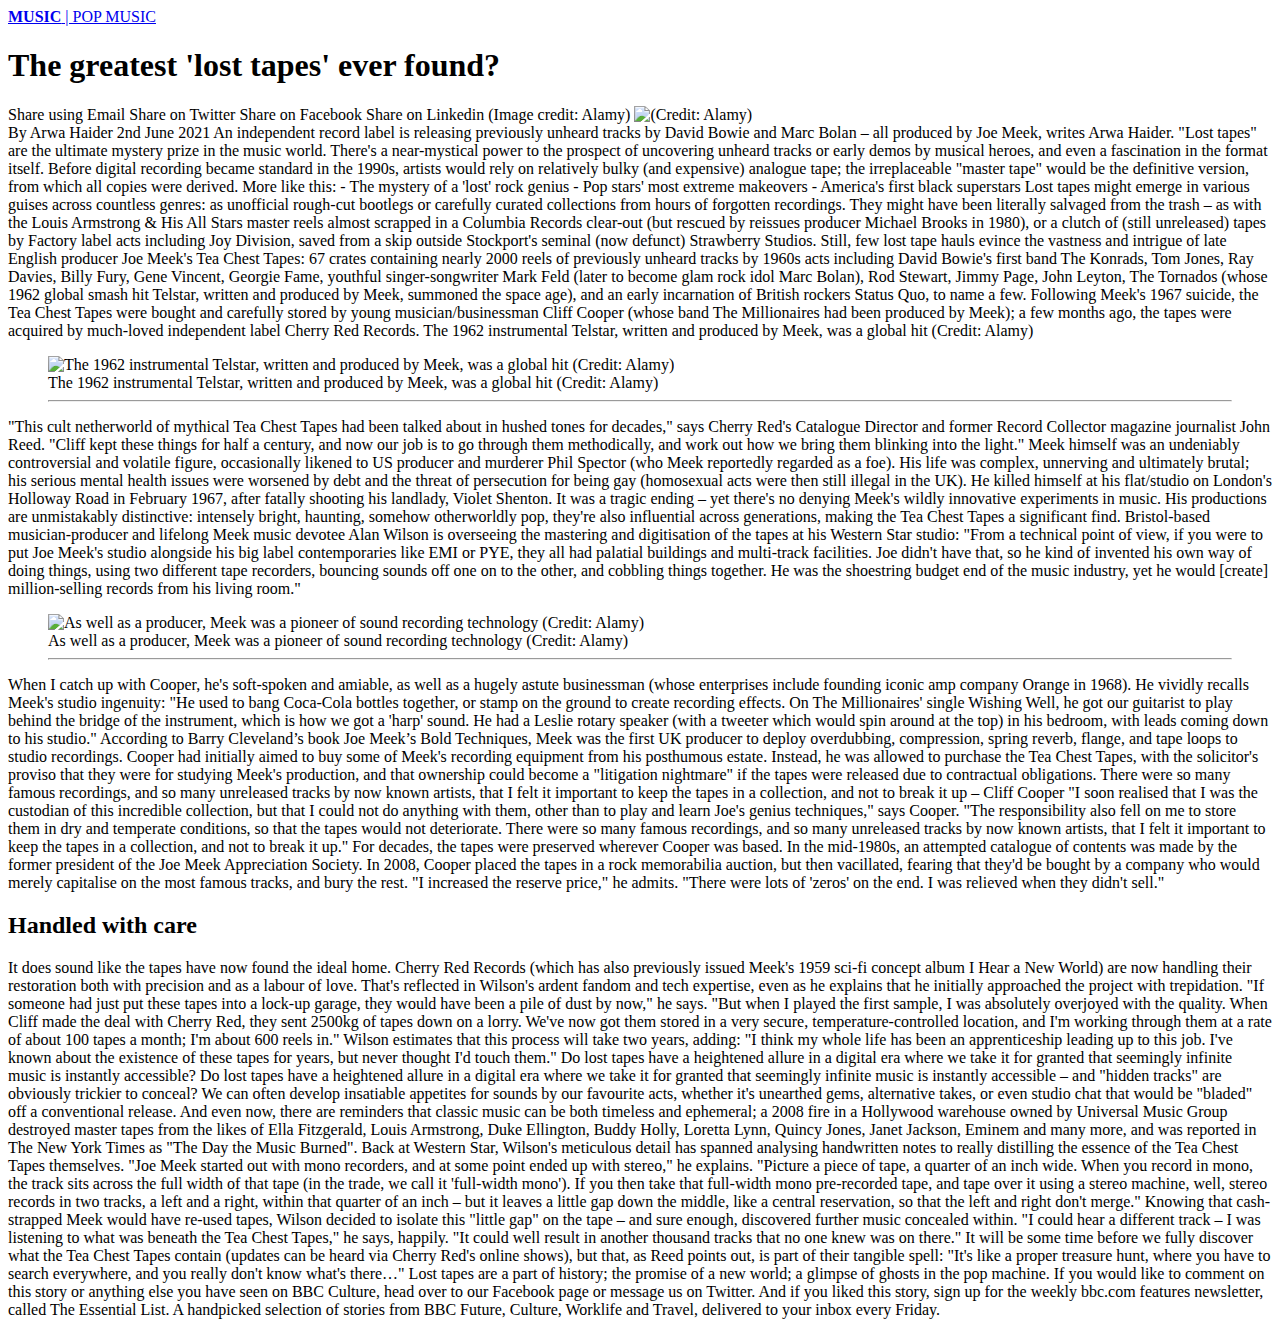
==== index.html @ 1f1223f2 "Section, figure and img tags added" ====
<!DOCTYPE html>
<html lang="en">

<head>
    <meta charset="UTF-8">
    <meta http-equiv="X-UA-Compatible" content="IE=edge">
    <meta name="viewport" content="width=device-width, initial-scale=1.0">
    <title>The greatest 'lost tapes' ever found?</title>
</head>

<body>
    <article>
        <header>
            <a href="https://www.bbc.com/culture/columns/music"><strong>MUSIC</strong> | POP MUSIC</a>
            <h1>The greatest 'lost tapes' ever found?</h1>
            Share using Email
            Share on Twitter
            Share on Facebook
            Share on Linkedin
            (Image credit: Alamy)
            <img src="https://ychef.files.bbci.co.uk/1600x900/p09jxppy.webp" alt="(Credit: Alamy)" width="100%">
        </header>
        <section>
            By Arwa Haider
            2nd June 2021
            An independent record label is releasing previously unheard tracks by David Bowie and Marc Bolan – all
            produced
            by
            Joe Meek, writes Arwa Haider.
            "Lost tapes" are the ultimate mystery prize in the music world. There's a near-mystical power to the
            prospect of
            uncovering unheard tracks or early demos by musical heroes, and even a fascination in the format itself.
            Before
            digital recording became standard in the 1990s, artists would rely on relatively bulky (and expensive)
            analogue
            tape; the irreplaceable "master tape" would be the definitive version, from which all copies were derived.

            More like this:
            - The mystery of a 'lost' rock genius
            - Pop stars' most extreme makeovers
            - America's first black superstars

            Lost tapes might emerge in various guises across countless genres: as unofficial rough-cut bootlegs or
            carefully
            curated collections from hours of forgotten recordings. They might have been literally salvaged from the
            trash –
            as
            with the Louis Armstrong & His All Stars master reels almost scrapped in a Columbia Records clear-out (but
            rescued
            by reissues producer Michael Brooks in 1980), or a clutch of (still unreleased) tapes by Factory label acts
            including Joy Division, saved from a skip outside Stockport's seminal (now defunct) Strawberry Studios.

            Still, few lost tape hauls evince the vastness and intrigue of late English producer Joe Meek's Tea Chest
            Tapes:
            67
            crates containing nearly 2000 reels of previously unheard tracks by 1960s acts including David Bowie's first
            band
            The Konrads, Tom Jones, Ray Davies, Billy Fury, Gene Vincent, Georgie Fame, youthful singer-songwriter Mark
            Feld
            (later to become glam rock idol Marc Bolan), Rod Stewart, Jimmy Page, John Leyton, The Tornados (whose 1962
            global
            smash hit Telstar, written and produced by Meek, summoned the space age), and an early incarnation of
            British
            rockers Status Quo, to name a few. Following Meek's 1967 suicide, the Tea Chest Tapes were bought and
            carefully
            stored by young musician/businessman Cliff Cooper (whose band The Millionaires had been produced by Meek); a
            few
            months ago, the tapes were acquired by much-loved independent label Cherry Red Records.

            The 1962 instrumental Telstar, written and produced by Meek, was a global hit (Credit: Alamy)
            <figure>
                <img src="https://ychef.files.bbci.co.uk/1024x1280/p09jxq64.webp"
                    alt="The 1962 instrumental Telstar, written and produced by Meek, was a global hit (Credit: Alamy)">
                <figcaption>The 1962 instrumental Telstar, written and produced by Meek, was a global hit (Credit:
                    Alamy)</figcaption>
                <hr>
            </figure>

            "This cult netherworld of mythical Tea Chest Tapes had been talked about in hushed tones for decades," says
            Cherry
            Red's Catalogue Director and former Record Collector magazine journalist John Reed. "Cliff kept these things
            for
            half a century, and now our job is to go through them methodically, and work out how we bring them blinking
            into
            the
            light."

            Meek himself was an undeniably controversial and volatile figure, occasionally likened to US producer and
            murderer
            Phil Spector (who Meek reportedly regarded as a foe). His life was complex, unnerving and ultimately brutal;
            his
            serious mental health issues were worsened by debt and the threat of persecution for being gay (homosexual
            acts
            were
            then still illegal in the UK). He killed himself at his flat/studio on London's Holloway Road in February
            1967,
            after fatally shooting his landlady, Violet Shenton.

            It was a tragic ending – yet there's no denying Meek's wildly innovative experiments in music. His
            productions
            are
            unmistakably distinctive: intensely bright, haunting, somehow otherworldly pop, they're also influential
            across
            generations, making the Tea Chest Tapes a significant find.

            Bristol-based musician-producer and lifelong Meek music devotee Alan Wilson is overseeing the mastering and
            digitisation of the tapes at his Western Star studio: "From a technical point of view, if you were to put
            Joe
            Meek's
            studio alongside his big label contemporaries like EMI or PYE, they all had palatial buildings and
            multi-track
            facilities. Joe didn't have that, so he kind of invented his own way of doing things, using two different
            tape
            recorders, bouncing sounds off one on to the other, and cobbling things together. He was the shoestring
            budget
            end
            of the music industry, yet he would [create] million-selling records from his living room."

            <figure>
                <img src="https://ychef.files.bbci.co.uk/1024x1280/p09jxqjr.webp"
                    alt="As well as a producer, Meek was a pioneer of sound recording technology (Credit: Alamy)">
                <figcaption>
                    As well as a producer, Meek was a pioneer of sound recording technology (Credit: Alamy)
                </figcaption>
                <hr>
            </figure>

            When I catch up with Cooper, he's soft-spoken and amiable, as well as a hugely astute businessman (whose
            enterprises
            include founding iconic amp company Orange in 1968). He vividly recalls Meek's studio ingenuity: "He used to
            bang
            Coca-Cola bottles together, or stamp on the ground to create recording effects. On The Millionaires' single
            Wishing
            Well, he got our guitarist to play behind the bridge of the instrument, which is how we got a 'harp' sound.
            He
            had a
            Leslie rotary speaker (with a tweeter which would spin around at the top) in his bedroom, with leads coming
            down
            to
            his studio." According to Barry Cleveland’s book Joe Meek’s Bold Techniques, Meek was the first UK producer
            to
            deploy overdubbing, compression, spring reverb, flange, and tape loops to studio recordings.

            Cooper had initially aimed to buy some of Meek's recording equipment from his posthumous estate. Instead, he
            was
            allowed to purchase the Tea Chest Tapes, with the solicitor's proviso that they were for studying Meek's
            production,
            and that ownership could become a "litigation nightmare" if the tapes were released due to contractual
            obligations.

            There were so many famous recordings, and so many unreleased tracks by now known artists, that I felt it
            important
            to keep the tapes in a collection, and not to break it up – Cliff Cooper
            "I soon realised that I was the custodian of this incredible collection, but that I could not do anything
            with
            them,
            other than to play and learn Joe's genius techniques," says Cooper. "The responsibility also fell on me to
            store
            them in dry and temperate conditions, so that the tapes would not deteriorate. There were so many famous
            recordings,
            and so many unreleased tracks by now known artists, that I felt it important to keep the tapes in a
            collection,
            and
            not to break it up."

            For decades, the tapes were preserved wherever Cooper was based. In the mid-1980s, an attempted catalogue of
            contents was made by the former president of the Joe Meek Appreciation Society. In 2008, Cooper placed the
            tapes
            in
            a rock memorabilia auction, but then vacillated, fearing that they'd be bought by a company who would merely
            capitalise on the most famous tracks, and bury the rest. "I increased the reserve price," he admits. "There
            were
            lots of 'zeros' on the end. I was relieved when they didn't sell."
        </section>
        <section>
            <h2>Handled with care</h2>

            It does sound like the tapes have now found the ideal home. Cherry Red Records (which has also previously
            issued
            Meek's 1959 sci-fi concept album I Hear a New World) are now handling their restoration both with precision
            and
            as a
            labour of love. That's reflected in Wilson's ardent fandom and tech expertise, even as he explains that he
            initially
            approached the project with trepidation. "If someone had just put these tapes into a lock-up garage, they
            would
            have
            been a pile of dust by now," he says. "But when I played the first sample, I was absolutely overjoyed with
            the
            quality. When Cliff made the deal with Cherry Red, they sent 2500kg of tapes down on a lorry. We've now got
            them
            stored in a very secure, temperature-controlled location, and I'm working through them at a rate of about
            100
            tapes
            a month; I'm about 600 reels in." Wilson estimates that this process will take two years, adding: "I think
            my
            whole
            life has been an apprenticeship leading up to this job. I've known about the existence of these tapes for
            years,
            but
            never thought I'd touch them."

            Do lost tapes have a heightened allure in a digital era where we take it for granted that seemingly infinite
            music
            is instantly accessible?
            Do lost tapes have a heightened allure in a digital era where we take it for granted that seemingly infinite
            music
            is instantly accessible – and "hidden tracks" are obviously trickier to conceal? We can often develop
            insatiable
            appetites for sounds by our favourite acts, whether it's unearthed gems, alternative takes, or even studio
            chat
            that
            would be "bladed" off a conventional release. And even now, there are reminders that classic music can be
            both
            timeless and ephemeral; a 2008 fire in a Hollywood warehouse owned by Universal Music Group destroyed master
            tapes
            from the likes of Ella Fitzgerald, Louis Armstrong, Duke Ellington, Buddy Holly, Loretta Lynn, Quincy Jones,
            Janet
            Jackson, Eminem and many more, and was reported in The New York Times as "The Day the Music Burned".

            Back at Western Star, Wilson's meticulous detail has spanned analysing handwritten notes to really
            distilling
            the
            essence of the Tea Chest Tapes themselves. "Joe Meek started out with mono recorders, and at some point
            ended up
            with stereo," he explains. "Picture a piece of tape, a quarter of an inch wide. When you record in mono, the
            track
            sits across the full width of that tape (in the trade, we call it 'full-width mono'). If you then take that
            full-width mono pre-recorded tape, and tape over it using a stereo machine, well, stereo records in two
            tracks,
            a
            left and a right, within that quarter of an inch – but it leaves a little gap down the middle, like a
            central
            reservation, so that the left and right don't merge."

            Knowing that cash-strapped Meek would have re-used tapes, Wilson decided to isolate this "little gap" on the
            tape –
            and sure enough, discovered further music concealed within. "I could hear a different track – I was
            listening to
            what was beneath the Tea Chest Tapes," he says, happily. "It could well result in another thousand tracks
            that
            no
            one knew was on there."

            It will be some time before we fully discover what the Tea Chest Tapes contain (updates can be heard via
            Cherry
            Red's online shows), but that, as Reed points out, is part of their tangible spell: "It's like a proper
            treasure
            hunt, where you have to search everywhere, and you really don't know what's there…" Lost tapes are a part of
            history; the promise of a new world; a glimpse of ghosts in the pop machine.

            If you would like to comment on this story or anything else you have seen on BBC Culture, head over to our
            Facebook
            page or message us on Twitter.

            And if you liked this story, sign up for the weekly bbc.com features newsletter, called The Essential List.
            A
            handpicked selection of stories from BBC Future, Culture, Worklife and Travel, delivered to your inbox every
            Friday.
        </section>
    </article>
</body>

</html>
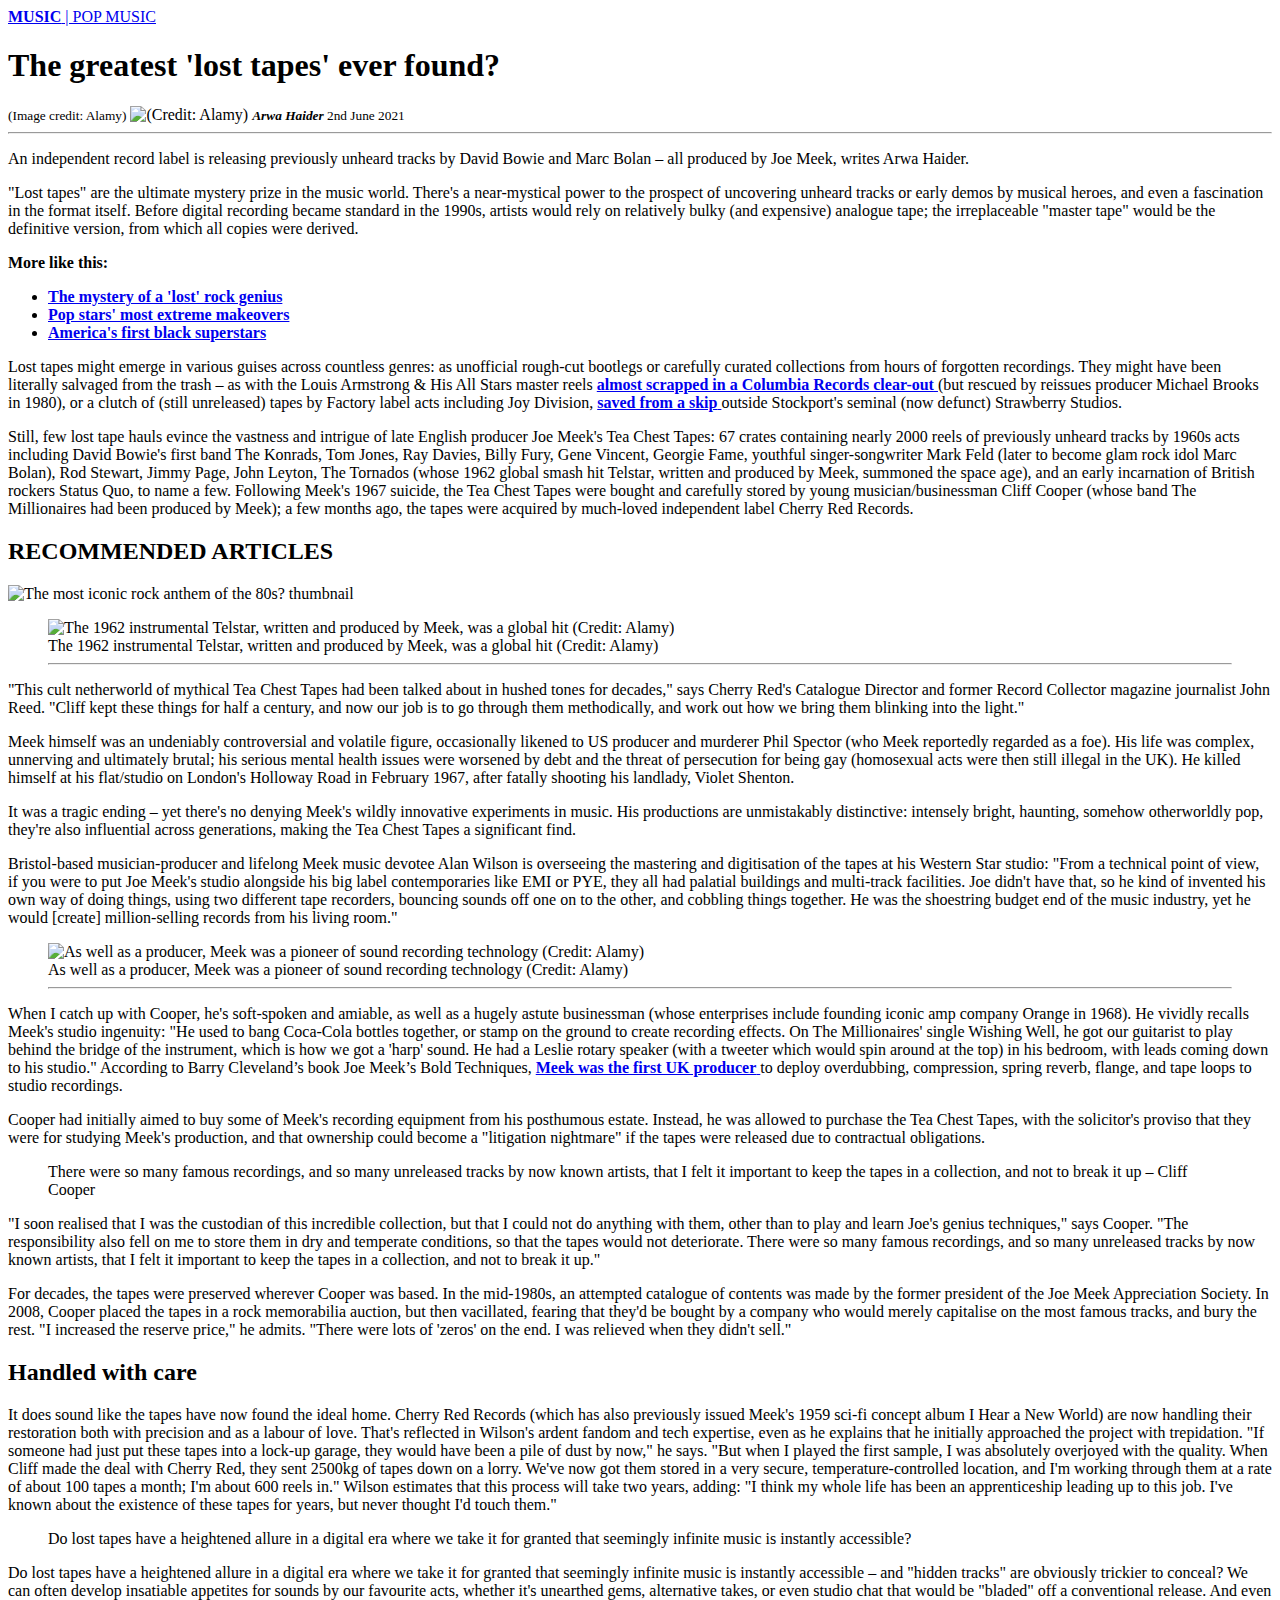
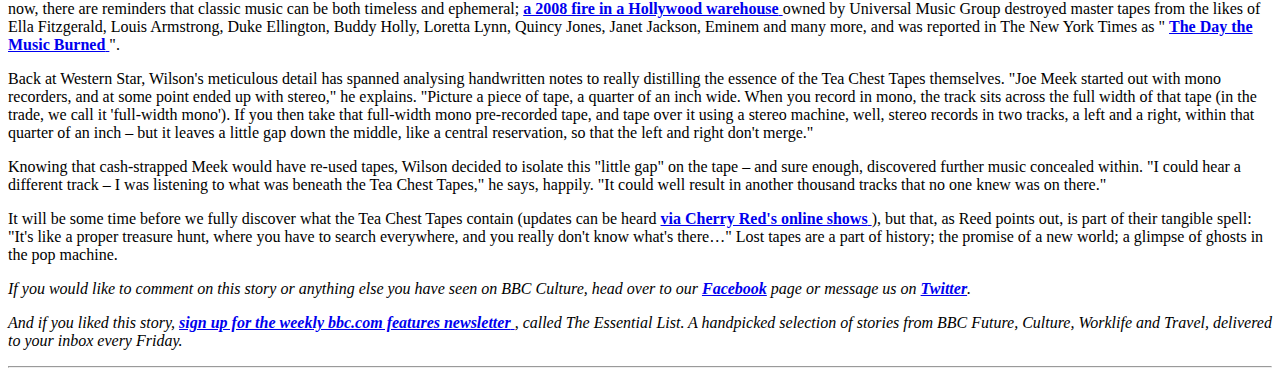
==== commit 89e072ed: "P, A and footer tags added" ====
--- a/index.html
+++ b/index.html
@@ -13,252 +13,249 @@
         <header>
             <a href="https://www.bbc.com/culture/columns/music"><strong>MUSIC</strong> | POP MUSIC</a>
             <h1>The greatest 'lost tapes' ever found?</h1>
-            Share using Email
-            Share on Twitter
-            Share on Facebook
-            Share on Linkedin
-            (Image credit: Alamy)
+            <small>(Image credit: Alamy)</small>
             <img src="https://ychef.files.bbci.co.uk/1600x900/p09jxppy.webp" alt="(Credit: Alamy)" width="100%">
+            <small><em><strong>Arwa Haider</strong></em> <time datetime="2021-06-02">2nd June 2021</time> </small>
+            <hr>
+            <!-- Following advices on subtitles mark up from http://html5doctor.com/howto-subheadings/ -->
+            <p id="mainSubtitle">
+                An independent record label is releasing previously unheard tracks by David Bowie and Marc Bolan – all
+                produced by Joe Meek, writes Arwa Haider.
+            </p>
         </header>
-        <section>
-            By Arwa Haider
-            2nd June 2021
-            An independent record label is releasing previously unheard tracks by David Bowie and Marc Bolan – all
-            produced
-            by
-            Joe Meek, writes Arwa Haider.
-            "Lost tapes" are the ultimate mystery prize in the music world. There's a near-mystical power to the
-            prospect of
-            uncovering unheard tracks or early demos by musical heroes, and even a fascination in the format itself.
-            Before
-            digital recording became standard in the 1990s, artists would rely on relatively bulky (and expensive)
-            analogue
-            tape; the irreplaceable "master tape" would be the definitive version, from which all copies were derived.
-
-            More like this:
-            - The mystery of a 'lost' rock genius
-            - Pop stars' most extreme makeovers
-            - America's first black superstars
-
-            Lost tapes might emerge in various guises across countless genres: as unofficial rough-cut bootlegs or
-            carefully
-            curated collections from hours of forgotten recordings. They might have been literally salvaged from the
-            trash –
-            as
-            with the Louis Armstrong & His All Stars master reels almost scrapped in a Columbia Records clear-out (but
-            rescued
-            by reissues producer Michael Brooks in 1980), or a clutch of (still unreleased) tapes by Factory label acts
-            including Joy Division, saved from a skip outside Stockport's seminal (now defunct) Strawberry Studios.
-
-            Still, few lost tape hauls evince the vastness and intrigue of late English producer Joe Meek's Tea Chest
-            Tapes:
-            67
-            crates containing nearly 2000 reels of previously unheard tracks by 1960s acts including David Bowie's first
-            band
-            The Konrads, Tom Jones, Ray Davies, Billy Fury, Gene Vincent, Georgie Fame, youthful singer-songwriter Mark
-            Feld
-            (later to become glam rock idol Marc Bolan), Rod Stewart, Jimmy Page, John Leyton, The Tornados (whose 1962
-            global
-            smash hit Telstar, written and produced by Meek, summoned the space age), and an early incarnation of
-            British
-            rockers Status Quo, to name a few. Following Meek's 1967 suicide, the Tea Chest Tapes were bought and
-            carefully
-            stored by young musician/businessman Cliff Cooper (whose band The Millionaires had been produced by Meek); a
-            few
-            months ago, the tapes were acquired by much-loved independent label Cherry Red Records.
-
-            The 1962 instrumental Telstar, written and produced by Meek, was a global hit (Credit: Alamy)
-            <figure>
-                <img src="https://ychef.files.bbci.co.uk/1024x1280/p09jxq64.webp"
-                    alt="The 1962 instrumental Telstar, written and produced by Meek, was a global hit (Credit: Alamy)">
-                <figcaption>The 1962 instrumental Telstar, written and produced by Meek, was a global hit (Credit:
-                    Alamy)</figcaption>
-                <hr>
-            </figure>
-
-            "This cult netherworld of mythical Tea Chest Tapes had been talked about in hushed tones for decades," says
-            Cherry
-            Red's Catalogue Director and former Record Collector magazine journalist John Reed. "Cliff kept these things
-            for
-            half a century, and now our job is to go through them methodically, and work out how we bring them blinking
-            into
-            the
-            light."
-
-            Meek himself was an undeniably controversial and volatile figure, occasionally likened to US producer and
-            murderer
-            Phil Spector (who Meek reportedly regarded as a foe). His life was complex, unnerving and ultimately brutal;
-            his
-            serious mental health issues were worsened by debt and the threat of persecution for being gay (homosexual
-            acts
-            were
-            then still illegal in the UK). He killed himself at his flat/studio on London's Holloway Road in February
-            1967,
-            after fatally shooting his landlady, Violet Shenton.
-
-            It was a tragic ending – yet there's no denying Meek's wildly innovative experiments in music. His
-            productions
-            are
-            unmistakably distinctive: intensely bright, haunting, somehow otherworldly pop, they're also influential
-            across
-            generations, making the Tea Chest Tapes a significant find.
-
-            Bristol-based musician-producer and lifelong Meek music devotee Alan Wilson is overseeing the mastering and
-            digitisation of the tapes at his Western Star studio: "From a technical point of view, if you were to put
-            Joe
-            Meek's
-            studio alongside his big label contemporaries like EMI or PYE, they all had palatial buildings and
-            multi-track
-            facilities. Joe didn't have that, so he kind of invented his own way of doing things, using two different
-            tape
-            recorders, bouncing sounds off one on to the other, and cobbling things together. He was the shoestring
-            budget
-            end
-            of the music industry, yet he would [create] million-selling records from his living room."
-
-            <figure>
-                <img src="https://ychef.files.bbci.co.uk/1024x1280/p09jxqjr.webp"
-                    alt="As well as a producer, Meek was a pioneer of sound recording technology (Credit: Alamy)">
-                <figcaption>
-                    As well as a producer, Meek was a pioneer of sound recording technology (Credit: Alamy)
-                </figcaption>
-                <hr>
-            </figure>
-
-            When I catch up with Cooper, he's soft-spoken and amiable, as well as a hugely astute businessman (whose
-            enterprises
-            include founding iconic amp company Orange in 1968). He vividly recalls Meek's studio ingenuity: "He used to
-            bang
-            Coca-Cola bottles together, or stamp on the ground to create recording effects. On The Millionaires' single
-            Wishing
-            Well, he got our guitarist to play behind the bridge of the instrument, which is how we got a 'harp' sound.
-            He
-            had a
-            Leslie rotary speaker (with a tweeter which would spin around at the top) in his bedroom, with leads coming
-            down
-            to
-            his studio." According to Barry Cleveland’s book Joe Meek’s Bold Techniques, Meek was the first UK producer
-            to
-            deploy overdubbing, compression, spring reverb, flange, and tape loops to studio recordings.
-
-            Cooper had initially aimed to buy some of Meek's recording equipment from his posthumous estate. Instead, he
-            was
-            allowed to purchase the Tea Chest Tapes, with the solicitor's proviso that they were for studying Meek's
-            production,
-            and that ownership could become a "litigation nightmare" if the tapes were released due to contractual
-            obligations.
-
-            There were so many famous recordings, and so many unreleased tracks by now known artists, that I felt it
-            important
-            to keep the tapes in a collection, and not to break it up – Cliff Cooper
-            "I soon realised that I was the custodian of this incredible collection, but that I could not do anything
-            with
-            them,
-            other than to play and learn Joe's genius techniques," says Cooper. "The responsibility also fell on me to
-            store
-            them in dry and temperate conditions, so that the tapes would not deteriorate. There were so many famous
-            recordings,
-            and so many unreleased tracks by now known artists, that I felt it important to keep the tapes in a
-            collection,
-            and
-            not to break it up."
-
-            For decades, the tapes were preserved wherever Cooper was based. In the mid-1980s, an attempted catalogue of
-            contents was made by the former president of the Joe Meek Appreciation Society. In 2008, Cooper placed the
-            tapes
-            in
-            a rock memorabilia auction, but then vacillated, fearing that they'd be bought by a company who would merely
-            capitalise on the most famous tracks, and bury the rest. "I increased the reserve price," he admits. "There
-            were
-            lots of 'zeros' on the end. I was relieved when they didn't sell."
-        </section>
-        <section>
-            <h2>Handled with care</h2>
-
-            It does sound like the tapes have now found the ideal home. Cherry Red Records (which has also previously
-            issued
-            Meek's 1959 sci-fi concept album I Hear a New World) are now handling their restoration both with precision
-            and
-            as a
-            labour of love. That's reflected in Wilson's ardent fandom and tech expertise, even as he explains that he
-            initially
-            approached the project with trepidation. "If someone had just put these tapes into a lock-up garage, they
-            would
-            have
-            been a pile of dust by now," he says. "But when I played the first sample, I was absolutely overjoyed with
-            the
-            quality. When Cliff made the deal with Cherry Red, they sent 2500kg of tapes down on a lorry. We've now got
-            them
-            stored in a very secure, temperature-controlled location, and I'm working through them at a rate of about
-            100
-            tapes
-            a month; I'm about 600 reels in." Wilson estimates that this process will take two years, adding: "I think
-            my
-            whole
-            life has been an apprenticeship leading up to this job. I've known about the existence of these tapes for
-            years,
-            but
-            never thought I'd touch them."
-
-            Do lost tapes have a heightened allure in a digital era where we take it for granted that seemingly infinite
-            music
-            is instantly accessible?
-            Do lost tapes have a heightened allure in a digital era where we take it for granted that seemingly infinite
-            music
-            is instantly accessible – and "hidden tracks" are obviously trickier to conceal? We can often develop
-            insatiable
-            appetites for sounds by our favourite acts, whether it's unearthed gems, alternative takes, or even studio
-            chat
-            that
-            would be "bladed" off a conventional release. And even now, there are reminders that classic music can be
-            both
-            timeless and ephemeral; a 2008 fire in a Hollywood warehouse owned by Universal Music Group destroyed master
-            tapes
-            from the likes of Ella Fitzgerald, Louis Armstrong, Duke Ellington, Buddy Holly, Loretta Lynn, Quincy Jones,
-            Janet
-            Jackson, Eminem and many more, and was reported in The New York Times as "The Day the Music Burned".
-
-            Back at Western Star, Wilson's meticulous detail has spanned analysing handwritten notes to really
-            distilling
-            the
-            essence of the Tea Chest Tapes themselves. "Joe Meek started out with mono recorders, and at some point
-            ended up
-            with stereo," he explains. "Picture a piece of tape, a quarter of an inch wide. When you record in mono, the
-            track
-            sits across the full width of that tape (in the trade, we call it 'full-width mono'). If you then take that
-            full-width mono pre-recorded tape, and tape over it using a stereo machine, well, stereo records in two
-            tracks,
-            a
-            left and a right, within that quarter of an inch – but it leaves a little gap down the middle, like a
-            central
-            reservation, so that the left and right don't merge."
-
-            Knowing that cash-strapped Meek would have re-used tapes, Wilson decided to isolate this "little gap" on the
-            tape –
-            and sure enough, discovered further music concealed within. "I could hear a different track – I was
-            listening to
-            what was beneath the Tea Chest Tapes," he says, happily. "It could well result in another thousand tracks
-            that
-            no
-            one knew was on there."
-
-            It will be some time before we fully discover what the Tea Chest Tapes contain (updates can be heard via
-            Cherry
-            Red's online shows), but that, as Reed points out, is part of their tangible spell: "It's like a proper
-            treasure
-            hunt, where you have to search everywhere, and you really don't know what's there…" Lost tapes are a part of
-            history; the promise of a new world; a glimpse of ghosts in the pop machine.
-
-            If you would like to comment on this story or anything else you have seen on BBC Culture, head over to our
-            Facebook
-            page or message us on Twitter.
-
-            And if you liked this story, sign up for the weekly bbc.com features newsletter, called The Essential List.
-            A
-            handpicked selection of stories from BBC Future, Culture, Worklife and Travel, delivered to your inbox every
-            Friday.
-        </section>
+        <main>
+            <section>
+                <p>
+                    "Lost tapes" are the ultimate mystery prize in the music world. There's a near-mystical power to the
+                    prospect of uncovering unheard tracks or early demos by musical heroes, and even a fascination in
+                    the format itself.
+                    Before digital recording became standard in the 1990s, artists would rely on relatively bulky (and
+                    expensive)
+                    analogue tape; the irreplaceable "master tape" would be the definitive version, from which all
+                    copies were derived.
+                </p>
+                <strong>More like this:</strong>
+                <ul>
+                    <li>
+                        <a
+                            href="https://www.bbc.com/culture/article/20210315-the-mystery-of-lost-rock-genius-lee-mavers">
+                            <strong>The mystery of a 'lost' rock genius</strong>
+                        </a>
+                    </li>
+                    <li>
+                        <a
+                            href="https://www.bbc.com/culture/article/20210219-why-pop-stars-are-having-prosthetic-makeovers">
+                            <strong>Pop stars' most extreme makeovers</strong>
+                        </a>
+                    </li>
+                    <li>
+                        <a
+                            href="https://www.bbc.com/culture/article/20210216-the-forgotten-story-of-americas-first-black-superstars">
+                            <strong>America's first black superstars</strong>
+                        </a>
+                    </li>
+                </ul>
+                <p>
+                    Lost tapes might emerge in various guises across countless genres: as unofficial rough-cut bootlegs
+                    or carefully curated collections from hours of forgotten recordings. They might have been literally
+                    salvaged from the trash – as with the Louis Armstrong & His All Stars master reels
+                    <a
+                        href="https://www.independent.co.uk/arts-entertainment/music/features/lost-tapes-music-fans-may-never-get-hear-8812774.html">
+                        <strong>almost scrapped in a Columbia Records clear-out</strong>
+                    </a>
+                    (but rescued by reissues producer Michael Brooks in 1980), or a clutch of (still unreleased) tapes
+                    by Factory label acts including Joy Division,
+                    <a href="https://www.bbc.co.uk/news/entertainment-arts-23717926">
+                        <strong>saved from a skip</strong>
+                    </a>
+                    outside Stockport's seminal (now defunct) Strawberry Studios.
+                </p>
+                <p>
+                    Still, few lost tape hauls evince the vastness and intrigue of late English producer Joe Meek's Tea
+                    Chest Tapes: 67 crates containing nearly 2000 reels of previously unheard tracks by 1960s acts
+                    including David Bowie's first band The Konrads, Tom Jones, Ray Davies, Billy Fury, Gene Vincent,
+                    Georgie Fame, youthful singer-songwriter Mark Feld (later to become glam rock idol Marc Bolan), Rod
+                    Stewart, Jimmy Page, John Leyton, The Tornados (whose 1962 global smash hit Telstar, written and
+                    produced by Meek, summoned the space age), and an early incarnation of British rockers Status Quo,
+                    to name a few. Following Meek's 1967 suicide, the Tea Chest Tapes were bought and carefully stored
+                    by young musician/businessman Cliff Cooper (whose band The Millionaires had been produced by Meek);
+                    a few months ago, the tapes were acquired by much-loved independent label Cherry Red Records.
+                </p>
+                <aside>
+                    <h2>RECOMMENDED ARTICLES</h2>
+                    <article>
+                        <img src="https://ychef.files.bbci.co.uk/180x180/p09ssddw.jpg"
+                            alt="The most iconic rock anthem of the 80s? thumbnail">
+                    </article>
+                </aside>
+                <figure>
+                    <img src="https://ychef.files.bbci.co.uk/1024x1280/p09jxq64.webp"
+                        alt="The 1962 instrumental Telstar, written and produced by Meek, was a global hit (Credit: Alamy)">
+                    <figcaption>The 1962 instrumental Telstar, written and produced by Meek, was a global hit (Credit:
+                        Alamy)</figcaption>
+                    <hr>
+                </figure>
+                <p>
+                    "This cult netherworld of mythical Tea Chest Tapes had been talked about in hushed tones for
+                    decades," says Cherry Red's Catalogue Director and former Record Collector magazine journalist John
+                    Reed. "Cliff kept these things for half a century, and now our job is to go through them
+                    methodically, and work out how we bring them blinking into the light."
+                </p>
+                <p>
+                    Meek himself was an undeniably controversial and volatile figure, occasionally likened to US
+                    producer and murderer Phil Spector (who Meek reportedly regarded as a foe). His life was complex,
+                    unnerving and ultimately brutal; his serious mental health issues were worsened by debt and the
+                    threat of persecution for being gay (homosexual acts were then still illegal in the UK). He killed
+                    himself at his flat/studio on London's Holloway Road in <time datetime="1967-02">February
+                        1967</time>, after fatally shooting his landlady, Violet Shenton.
+                </p>
+                <p>
+                    It was a tragic ending – yet there's no denying Meek's wildly innovative experiments in music. His
+                    productions are unmistakably distinctive: intensely bright, haunting, somehow otherworldly pop,
+                    they're also influential across generations, making the Tea Chest Tapes a significant find.
+                </p>
+                <p>
+                    Bristol-based musician-producer and lifelong Meek music devotee Alan Wilson is overseeing the
+                    mastering and digitisation of the tapes at his Western Star studio: "From a technical point of view,
+                    if you were to put Joe Meek's studio alongside his big label contemporaries like EMI or PYE, they
+                    all had palatial buildings and multi-track facilities. Joe didn't have that, so he kind of invented
+                    his own way of doing things, using two different tape recorders, bouncing sounds off one on to the
+                    other, and cobbling things together. He was the shoestring budget end of the music industry, yet he
+                    would [create] million-selling records from his living room."
+                </p>
+                <figure>
+                    <img src="https://ychef.files.bbci.co.uk/1024x1280/p09jxqjr.webp"
+                        alt="As well as a producer, Meek was a pioneer of sound recording technology (Credit: Alamy)">
+                    <figcaption>
+                        As well as a producer, Meek was a pioneer of sound recording technology (Credit: Alamy)
+                    </figcaption>
+                    <hr>
+                </figure>
+                <p>
+                    When I catch up with Cooper, he's soft-spoken and amiable, as well as a hugely astute businessman
+                    (whose enterprises include founding iconic amp company Orange in 1968). He vividly recalls Meek's
+                    studio ingenuity: "He used to bang Coca-Cola bottles together, or stamp on the ground to create
+                    recording effects. On The Millionaires' single Wishing Well, he got our guitarist to play behind the
+                    bridge of the instrument, which is how we got a 'harp' sound. He had a Leslie rotary speaker (with a
+                    tweeter which would spin around at the top) in his bedroom, with leads coming down to his studio."
+                    According to Barry Cleveland’s book Joe Meek’s Bold Techniques,
+                    <a href="https://pitchfork.com/reviews/albums/17864-joe-meek-i-hear-a-new-world/">
+                        <strong>Meek was the first UK producer</strong>
+                    </a>
+                    to deploy overdubbing, compression, spring reverb, flange, and tape loops to studio recordings.
+                </p>
+                <p>
+                    Cooper had initially aimed to buy some of Meek's recording equipment from his posthumous estate.
+                    Instead, he was allowed to purchase the Tea Chest Tapes, with the solicitor's proviso that they were
+                    for studying Meek's production, and that ownership could become a "litigation nightmare" if the
+                    tapes were released due to contractual obligations.
+                </p>
+                <blockquote>
+                    There were so many famous recordings, and so many unreleased tracks by now known artists, that I
+                    felt it important to keep the tapes in a collection, and not to break it up – Cliff Cooper
+                </blockquote>
+                <p>
+                    "I soon realised that I was the custodian of this incredible collection, but that I could not do
+                    anything with them, other than to play and learn Joe's genius techniques," says Cooper. "The
+                    responsibility also fell on me to store them in dry and temperate conditions, so that the tapes
+                    would not deteriorate. There were so many famous recordings, and so many unreleased tracks by now
+                    known artists, that I felt it important to keep the tapes in a collection, and not to break it up."
+                </p>
+                <p>
+                    For decades, the tapes were preserved wherever Cooper was based. In the mid-1980s, an attempted
+                    catalogue of contents was made by the former president of the Joe Meek Appreciation Society. In
+                    2008, Cooper placed the tapes in a rock memorabilia auction, but then vacillated, fearing that
+                    they'd be bought by a company who would merely capitalise on the most famous tracks, and bury the
+                    rest. "I increased the reserve price," he admits. "There were lots of 'zeros' on the end. I was
+                    relieved when they didn't sell."
+                </p>
+            </section>
+            <section>
+                <h2>Handled with care</h2>
+                <p>
+                    It does sound like the tapes have now found the ideal home. Cherry Red Records (which has also
+                    previously issued Meek's 1959 sci-fi concept album I Hear a New World) are now handling their
+                    restoration both with precision and as a labour of love. That's reflected in Wilson's ardent fandom
+                    and tech expertise, even as he explains that he initially approached the project with trepidation.
+                    "If someone had just put these tapes into a lock-up garage, they would have been a pile of dust by
+                    now," he says. "But when I played the first sample, I was absolutely overjoyed with the quality.
+                    When Cliff made the deal with Cherry Red, they sent 2500kg of tapes down on a lorry. We've now got
+                    them stored in a very secure, temperature-controlled location, and I'm working through them at a
+                    rate of about 100 tapes a month; I'm about 600 reels in." Wilson estimates that this process will
+                    take two years, adding: "I think my whole life has been an apprenticeship leading up to this job.
+                    I've known about the existence of these tapes for years, but never thought I'd touch them."
+                </p>
+                <blockquote>
+                    Do lost tapes have a heightened allure in a digital era where we take it for granted that seemingly
+                    infinite music is instantly accessible?
+                </blockquote>
+                <p>
+                    Do lost tapes have a heightened allure in a digital era where we take it for granted that seemingly
+                    infinite music is instantly accessible – and "hidden tracks" are obviously trickier to conceal? We
+                    can often develop insatiable appetites for sounds by our favourite acts, whether it's unearthed
+                    gems, alternative takes, or even studio chat that would be "bladed" off a conventional release. And
+                    even now, there are reminders that classic music can be both timeless and ephemeral;
+                    <a href="https://www.bbc.co.uk/news/entertainment-arts-48688743">
+                        <strong>a 2008 fire in a Hollywood warehouse</strong>
+                    </a>
+                    owned by Universal Music Group destroyed master tapes from the likes of Ella
+                    Fitzgerald, Louis Armstrong, Duke Ellington, Buddy Holly, Loretta Lynn, Quincy Jones, Janet Jackson,
+                    Eminem and many more, and was reported in The New York Times as "
+                    <a href="https://www.nytimes.com/2019/06/11/magazine/universal-fire-master-recordings.html">
+                        <strong>The Day the Music Burned</strong>
+                    </a>
+                    ".
+                </p>
+                <p>
+                    Back at Western Star, Wilson's meticulous detail has spanned analysing handwritten notes to really
+                    distilling the essence of the Tea Chest Tapes themselves. "Joe Meek started out with mono recorders,
+                    and at some point ended up with stereo," he explains. "Picture a piece of tape, a quarter of an inch
+                    wide. When you record in mono, the track sits across the full width of that tape (in the trade, we
+                    call it 'full-width mono'). If you then take that full-width mono pre-recorded tape, and tape over
+                    it using a stereo machine, well, stereo records in two tracks, a left and a right, within that
+                    quarter of an inch – but it leaves a little gap down the middle, like a central reservation, so that
+                    the left and right don't merge."
+                </p>
+                <p>
+                    Knowing that cash-strapped Meek would have re-used tapes, Wilson decided to isolate this "little
+                    gap" on the tape – and sure enough, discovered further music concealed within. "I could hear a
+                    different track – I was listening to what was beneath the Tea Chest Tapes," he says, happily. "It
+                    could well result in another thousand tracks that no one knew was on there."
+                </p>
+                <p>
+                    It will be some time before we fully discover what the Tea Chest Tapes contain (updates can be heard
+                    <a href="https://youtube.com/playlist?list=PLGc7A7EuvDEo9WnbRlvXKaCY-fCW6VOIY">
+                        <strong>via Cherry Red's online shows</strong>
+                    </a>
+                    ), but that, as Reed points out, is part of their tangible spell: "It's
+                    like a proper treasure hunt, where you have to search everywhere, and you really don't know what's
+                    there…" Lost tapes are a part of history; the promise of a new world; a glimpse of ghosts in the pop
+                    machine.
+                </p>
+            </section>
+        </main>
     </article>
+    <footer>
+        <p>
+            <em>
+                If you would like to comment on this story or anything else you have seen on BBC Culture, head over to
+                our <a href="https://www.facebook.com/pages/BBC-Culture/237388053065908"><strong>Facebook</strong></a>
+                page or message us on <a href="https://twitter.com/bbc_culture"><strong>Twitter</strong></a>.
+            </em>
+        </p>
+        <p>
+            <em>
+                And if you liked this story,
+                <a href="http://pages.emails.bbc.com/subscribe/">
+                    <strong>sign up for the weekly bbc.com features newsletter</strong>
+                </a>
+                , called The Essential
+                List. A handpicked selection of stories from BBC Future, Culture, Worklife and Travel, delivered to your
+                inbox every Friday.
+            </em>
+        </p>
+        <hr>
+    </footer>
 </body>
 
 </html>
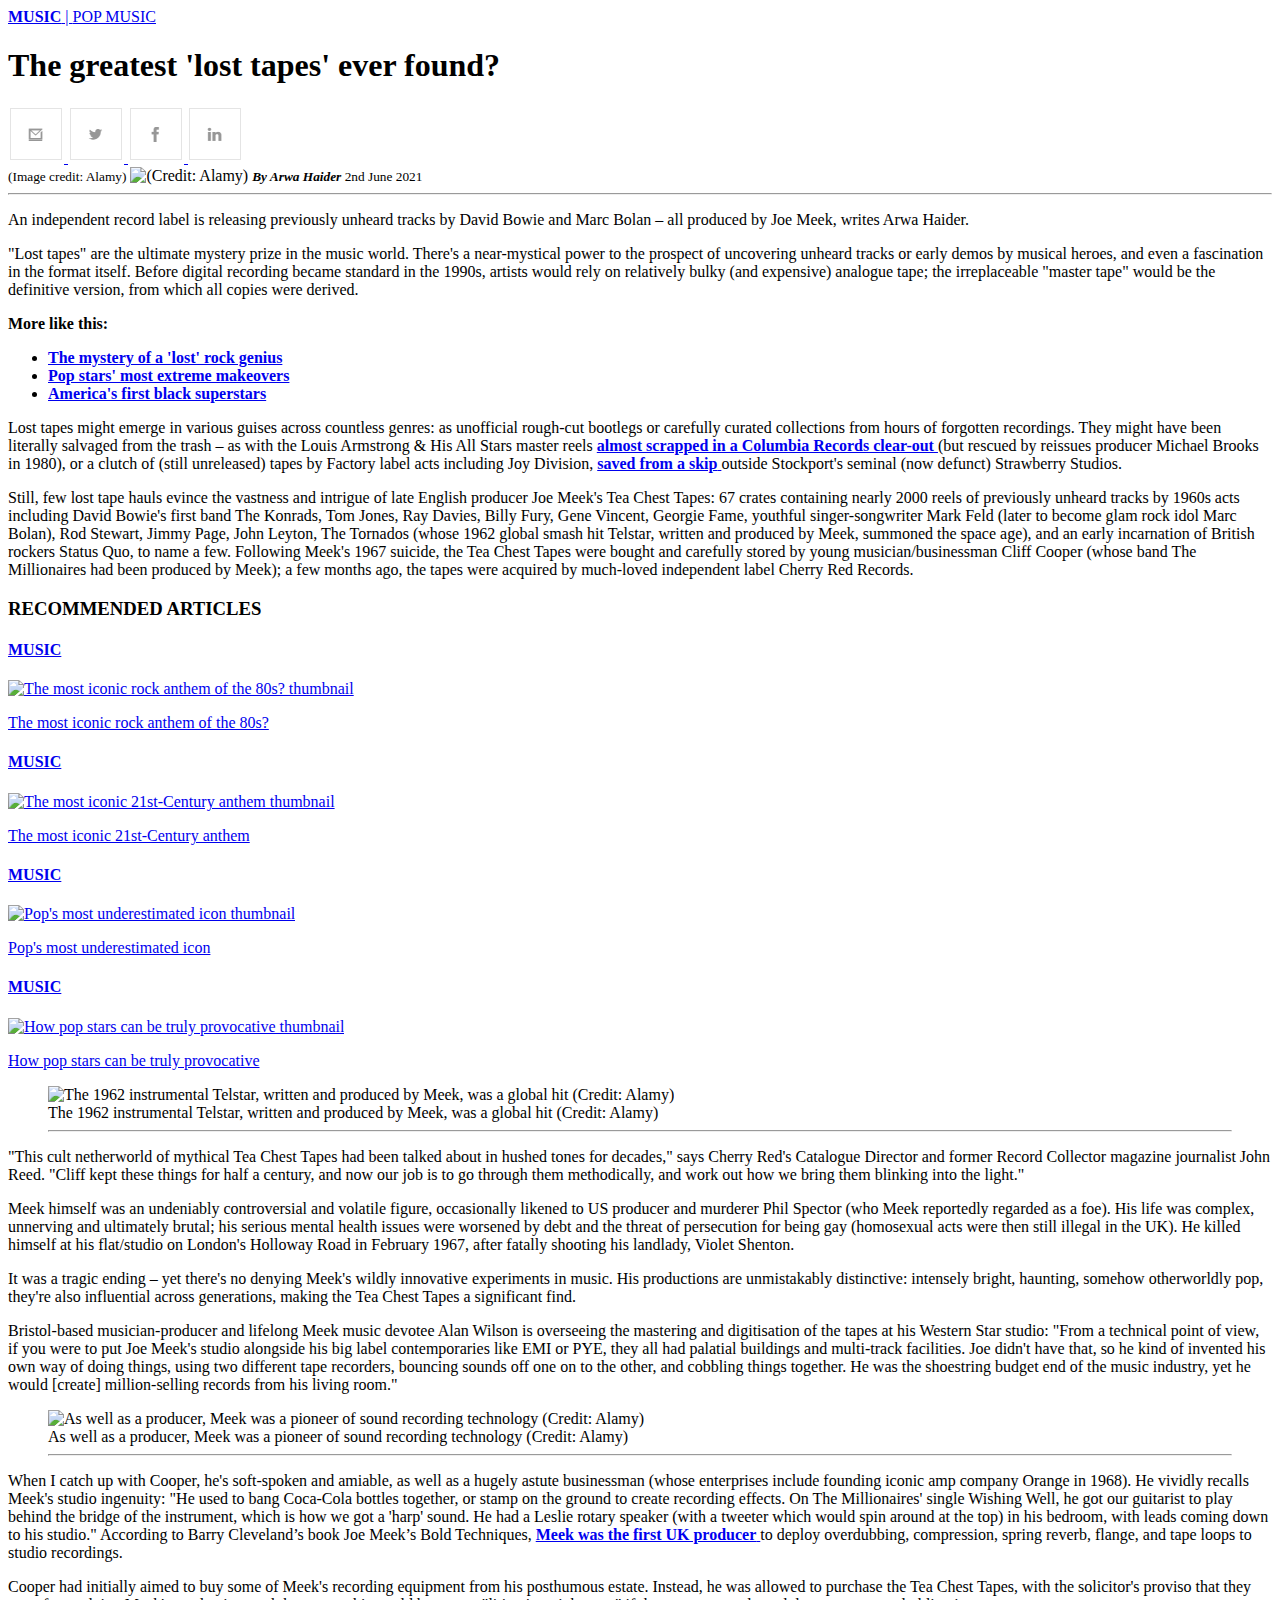
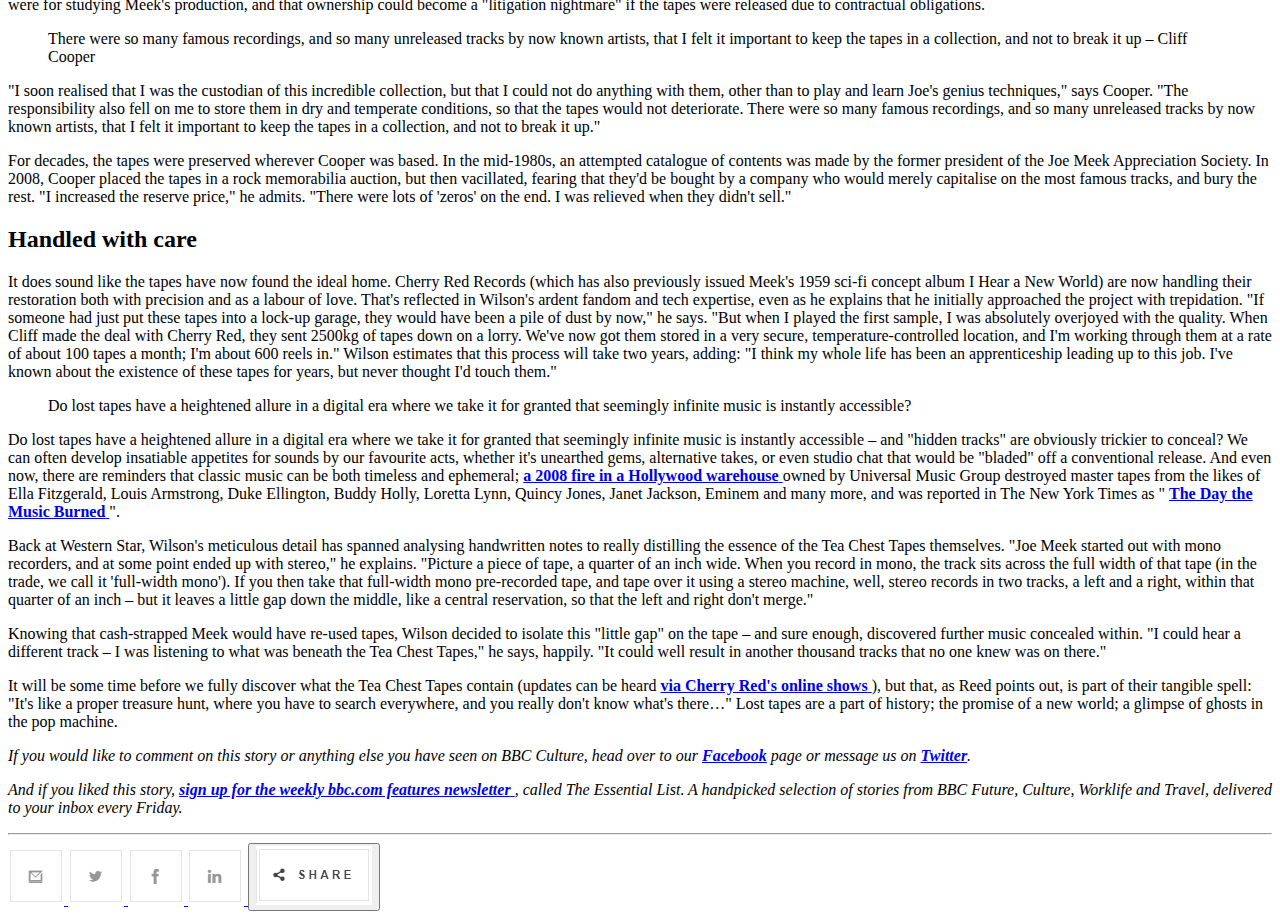
==== commit 60040b5b: "Added Social Media Icons as images, added aside tag" ====
--- a/index.html
+++ b/index.html
@@ -11,11 +11,33 @@
 <body>
     <article>
         <header>
-            <a href="https://www.bbc.com/culture/columns/music"><strong>MUSIC</strong> | POP MUSIC</a>
+            <a href="https://www.bbc.com/culture/columns/music"><strong>MUSIC</strong> | </a>
+            <a href="https://www.bbc.com/culture/tags/pop-music">POP MUSIC</a>
             <h1>The greatest 'lost tapes' ever found?</h1>
+
+            <!-- Share on Social Media mark up following recommendations from https://stackoverflow.com/a/50374914 -->
+            <div aria-label="share-on-social-media">
+                <a
+                    href="mailto:?subject=Shared%20from%20BBC:The%20greatest%20%27lost%20tapes%27%20ever%20found?&body=https%3A%2F%2Fwww.bbc.com%2Fculture%2Farticle%2F20210528-the-discovery-of-mythical-lost-tapes%3Focid%3Dww.social.link.email">
+                    <img src="img/mail.png" alt="Share on Mail">
+                </a>
+                <a
+                    href="https://twitter.com/intent/tweet?text=The%20greatest%20%27lost%20tapes%27%20ever%20found?&url=https%3A%2F%2Fwww.bbc.com%2Fculture%2Farticle%2F20210528-the-discovery-of-mythical-lost-tapes%3Focid%3Dww.social.link.twitter&via=BBC_Culture">
+                    <img src="img/twitter.png" alt="Share on Twitter">
+                </a>
+                <a
+                    href="https://www.facebook.com/sharer/sharer.php?u=https%3A%2F%2Fwww.bbc.com%2Fculture%2Farticle%2F20210528-the-discovery-of-mythical-lost-tapes%3Focid%3Dww.social.link.facebook&t=The%20greatest%20%27lost%20tapes%27%20ever%20found?">
+                    <img src="img/facebook.png" alt="Share on Facebook">
+                </a>
+                <a
+                    href="https://www.linkedin.com/shareArticle?mini=true&url=https%3A%2F%2Fwww.bbc.com%2Fculture%2Farticle%2F20210528-the-discovery-of-mythical-lost-tapes%3Focid%3Dww.social.link.linkedin&title=The%20greatest%20%27lost%20tapes%27%20ever%20found?">
+                    <img src="img/linkedin.png" alt="Share on Linkedin">
+                </a>
+            </div>
+
             <small>(Image credit: Alamy)</small>
             <img src="https://ychef.files.bbci.co.uk/1600x900/p09jxppy.webp" alt="(Credit: Alamy)" width="100%">
-            <small><em><strong>Arwa Haider</strong></em> <time datetime="2021-06-02">2nd June 2021</time> </small>
+            <small><em><strong>By Arwa Haider</strong></em> <time datetime="2021-06-02">2nd June 2021</time> </small>
             <hr>
             <!-- Following advices on subtitles mark up from http://html5doctor.com/howto-subheadings/ -->
             <p id="mainSubtitle">
@@ -82,10 +104,50 @@
                     a few months ago, the tapes were acquired by much-loved independent label Cherry Red Records.
                 </p>
                 <aside>
-                    <h2>RECOMMENDED ARTICLES</h2>
+                    <h3>RECOMMENDED ARTICLES</h3>
                     <article>
-                        <img src="https://ychef.files.bbci.co.uk/180x180/p09ssddw.jpg"
-                            alt="The most iconic rock anthem of the 80s? thumbnail">
+                        <a href="https://www.bbc.com/culture/columns/music">
+                            <h4>MUSIC</h4>
+                        </a>
+                        <a
+                            href="https://www.bbc.com/culture/article/20210820-edge-of-seventeen-an-anthem-that-stuns-each-new-generation">
+                            <img src="https://ychef.files.bbci.co.uk/180x180/p09ssddw.jpg"
+                                alt="The most iconic rock anthem of the 80s? thumbnail">
+                            <p>The most iconic rock anthem of the 80s?</p>
+                        </a>
+                    </article>
+                    <article>
+                        <a href="https://www.bbc.com/culture/columns/music">
+                            <h4>MUSIC</h4>
+                        </a>
+                        <a
+                            href="https://www.bbc.com/culture/article/20210510-get-ur-freak-on-the-most-iconic-21st-century-dance-anthem">
+                            <img src="https://ychef.files.bbci.co.uk/180x180/p09h8tcs.jpg"
+                                alt="The most iconic 21st-Century anthem thumbnail">
+                            <p>The most iconic 21st-Century anthem</p>
+                        </a>
+                    </article>
+                    <article>
+                        <a href="https://www.bbc.com/culture/columns/music">
+                            <h4>MUSIC</h4>
+                        </a>
+                        <a
+                            href="https://www.bbc.com/culture/article/20201110-why-kylie-minogue-is-pops-most-underestimated-icon">
+                            <img src="https://ychef.files.bbci.co.uk/180x180/p08y0q24.jpg"
+                                alt="Pop's most underestimated icon thumbnail">
+                            <p>Pop's most underestimated icon</p>
+                        </a>
+                    </article>
+                    <article>
+                        <a href="https://www.bbc.com/culture/columns/music">
+                            <h4>MUSIC</h4>
+                        </a>
+                        <a
+                            href="https://www.bbc.com/culture/article/20201105-from-like-a-virgin-to-wap-pop-stars-reclaiming-raunchiness">
+                            <img src="https://ychef.files.bbci.co.uk/180x180/p08xhq03.jpg"
+                                alt="How pop stars can be truly provocative thumbnail">
+                            <p>How pop stars can be truly provocative</p>
+                        </a>
                     </article>
                 </aside>
                 <figure>
@@ -255,6 +317,28 @@
             </em>
         </p>
         <hr>
+        <!-- Share on Social Media mark up following recommendations from https://stackoverflow.com/a/50374914 -->
+        <div aria-label="share-on-social-media">
+            <a
+                href="mailto:?subject=Shared%20from%20BBC:The%20greatest%20%27lost%20tapes%27%20ever%20found?&body=https%3A%2F%2Fwww.bbc.com%2Fculture%2Farticle%2F20210528-the-discovery-of-mythical-lost-tapes%3Focid%3Dww.social.link.email">
+                <img src="img/mail.png" alt="Share on Mail">
+            </a>
+            <a
+                href="https://twitter.com/intent/tweet?text=The%20greatest%20%27lost%20tapes%27%20ever%20found?&url=https%3A%2F%2Fwww.bbc.com%2Fculture%2Farticle%2F20210528-the-discovery-of-mythical-lost-tapes%3Focid%3Dww.social.link.twitter&via=BBC_Culture">
+                <img src="img/twitter.png" alt="Share on Twitter">
+            </a>
+            <a
+                href="https://www.facebook.com/sharer/sharer.php?u=https%3A%2F%2Fwww.bbc.com%2Fculture%2Farticle%2F20210528-the-discovery-of-mythical-lost-tapes%3Focid%3Dww.social.link.facebook&t=The%20greatest%20%27lost%20tapes%27%20ever%20found?">
+                <img src="img/facebook.png" alt="Share on Facebook">
+            </a>
+            <a
+                href="https://www.linkedin.com/shareArticle?mini=true&url=https%3A%2F%2Fwww.bbc.com%2Fculture%2Farticle%2F20210528-the-discovery-of-mythical-lost-tapes%3Focid%3Dww.social.link.linkedin&title=The%20greatest%20%27lost%20tapes%27%20ever%20found?">
+                <img src="img/linkedin.png" alt="Share on Linkedin">
+            </a>
+            <button>
+                <img src="img/share.png" alt="Share">
+            </button>
+        </div>
     </footer>
 </body>
 
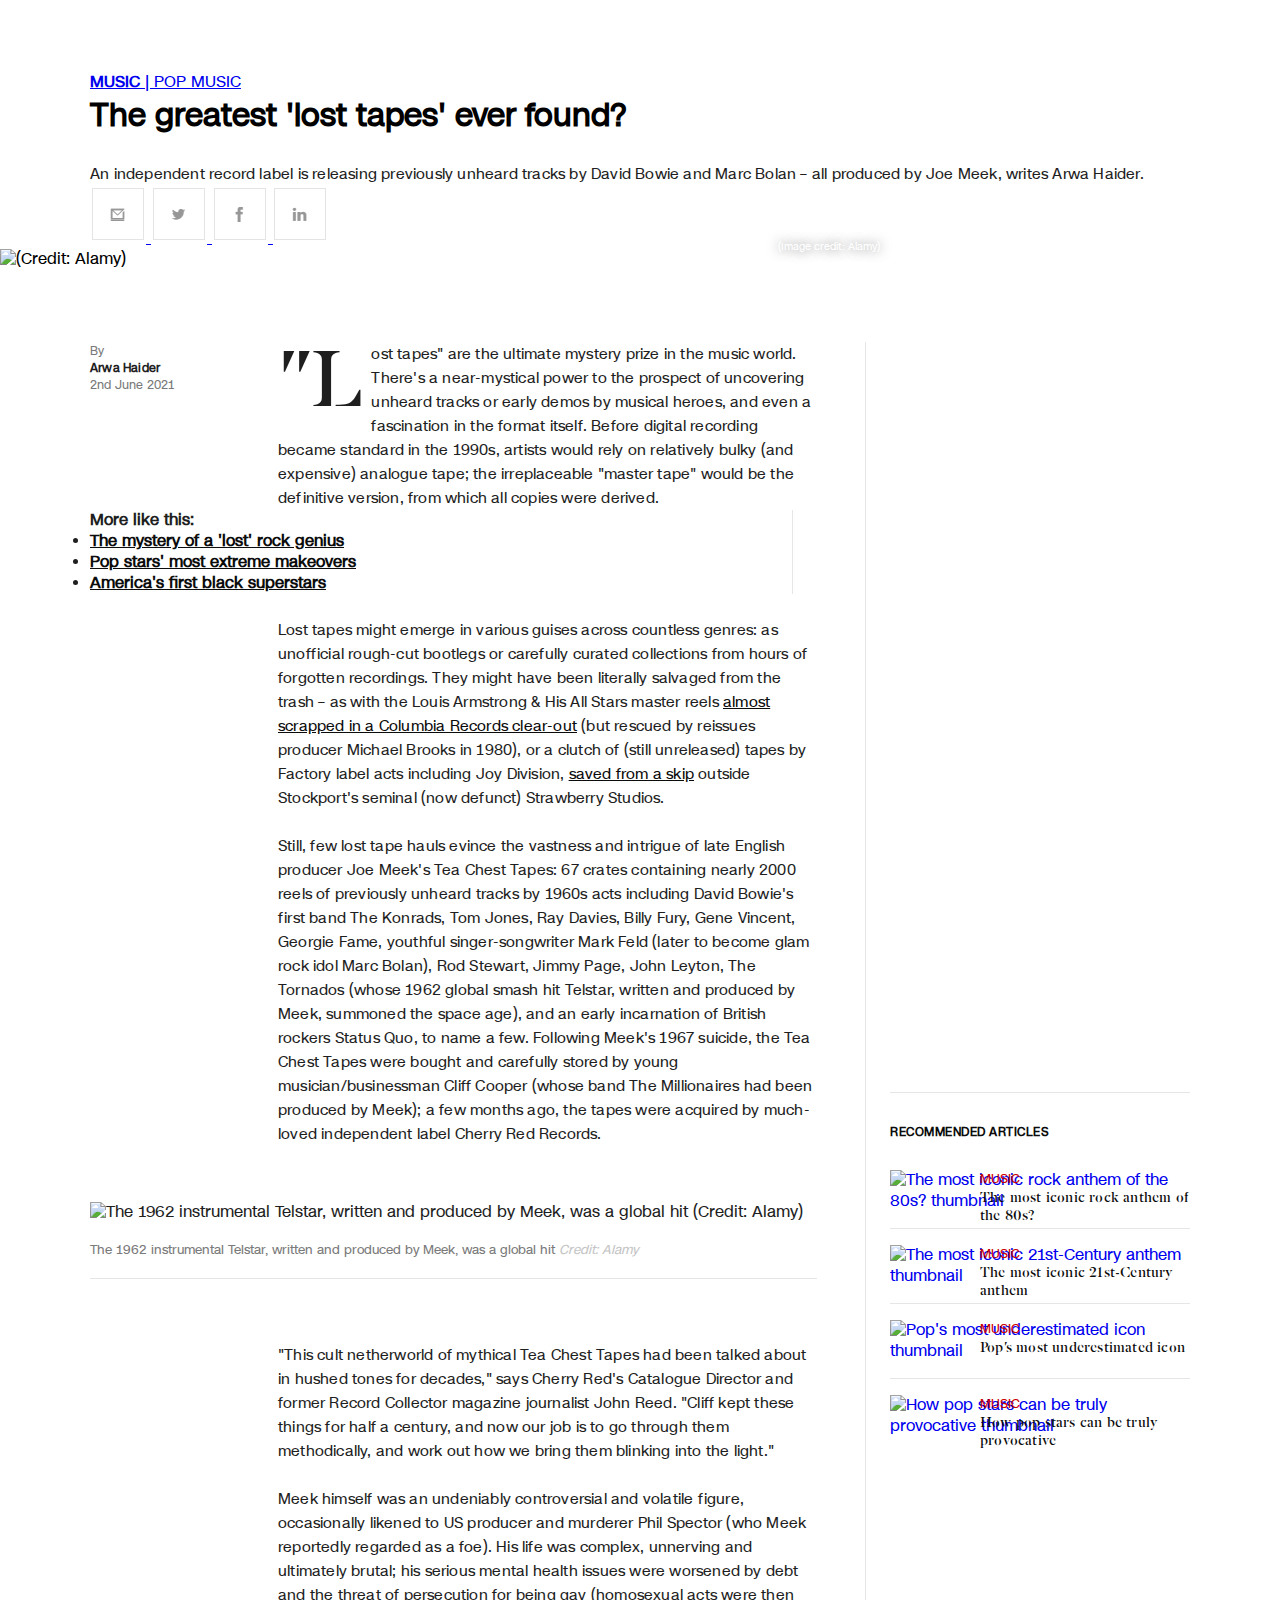
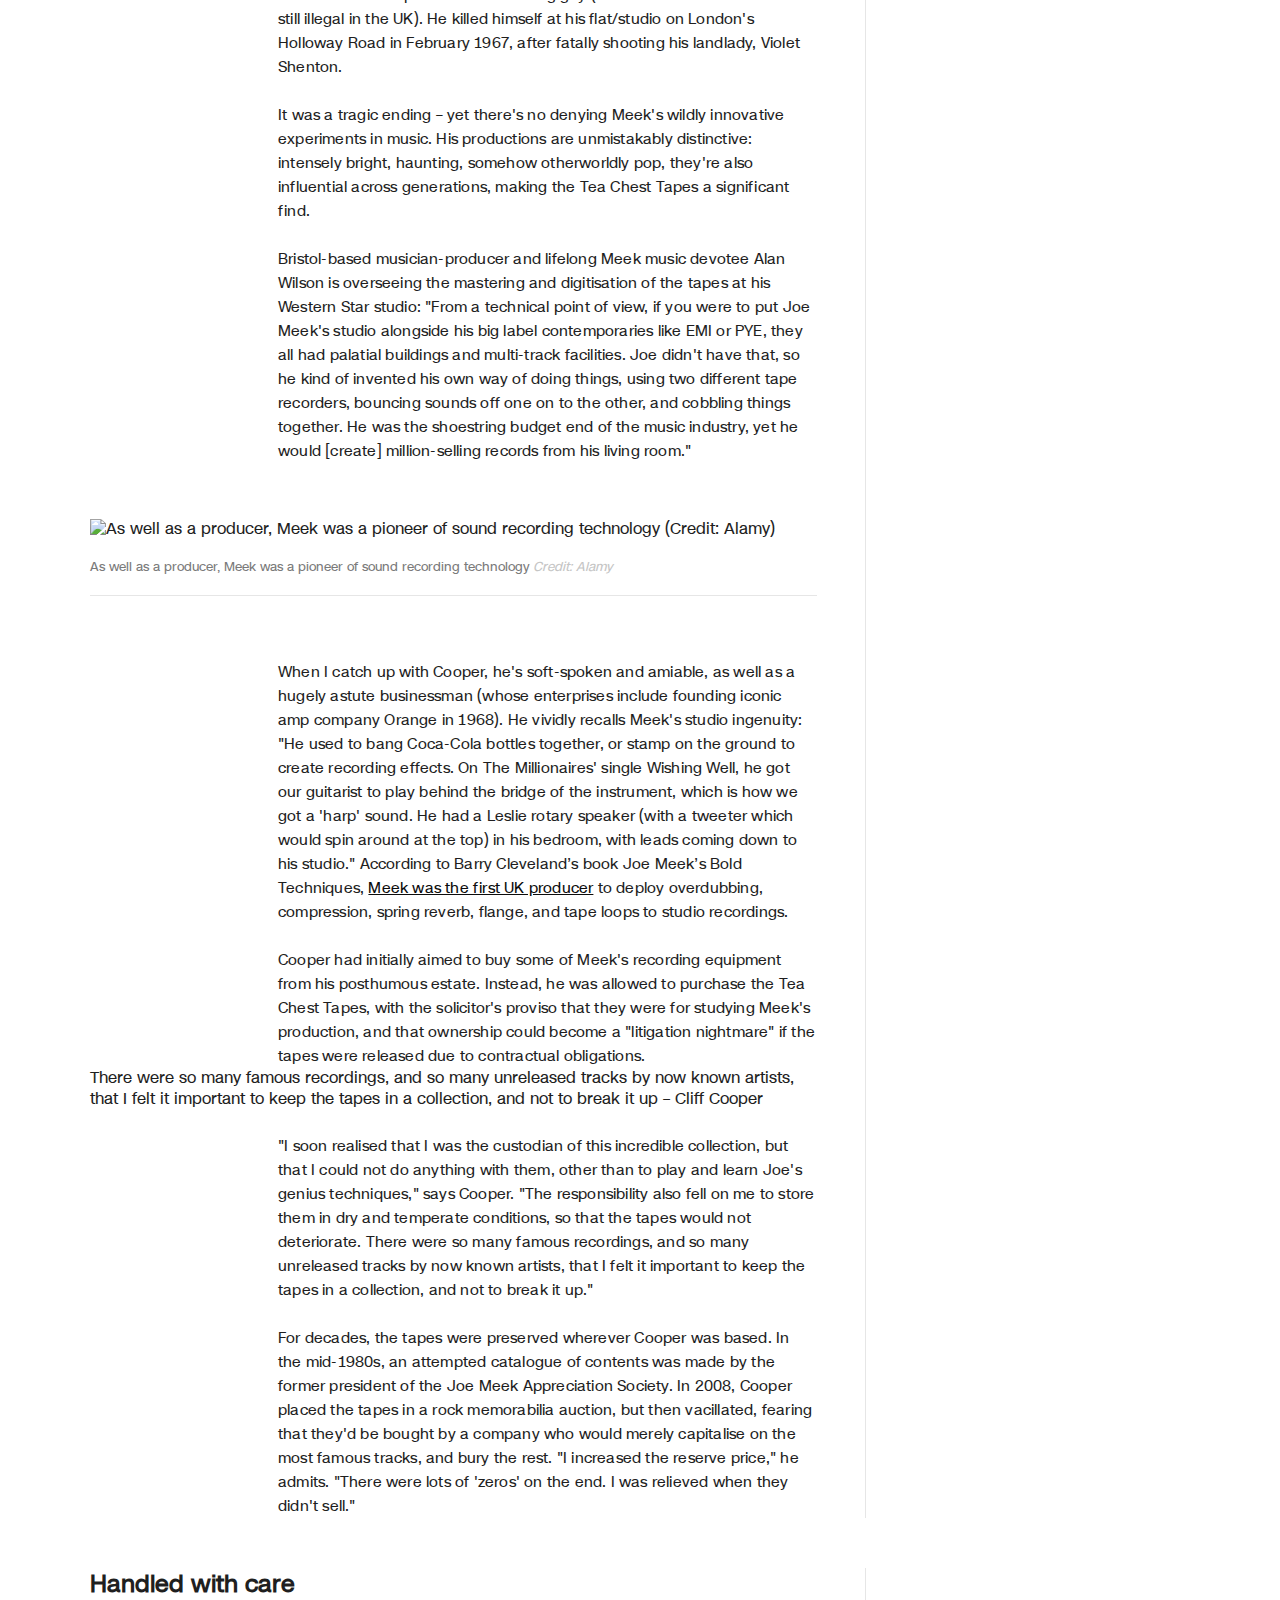
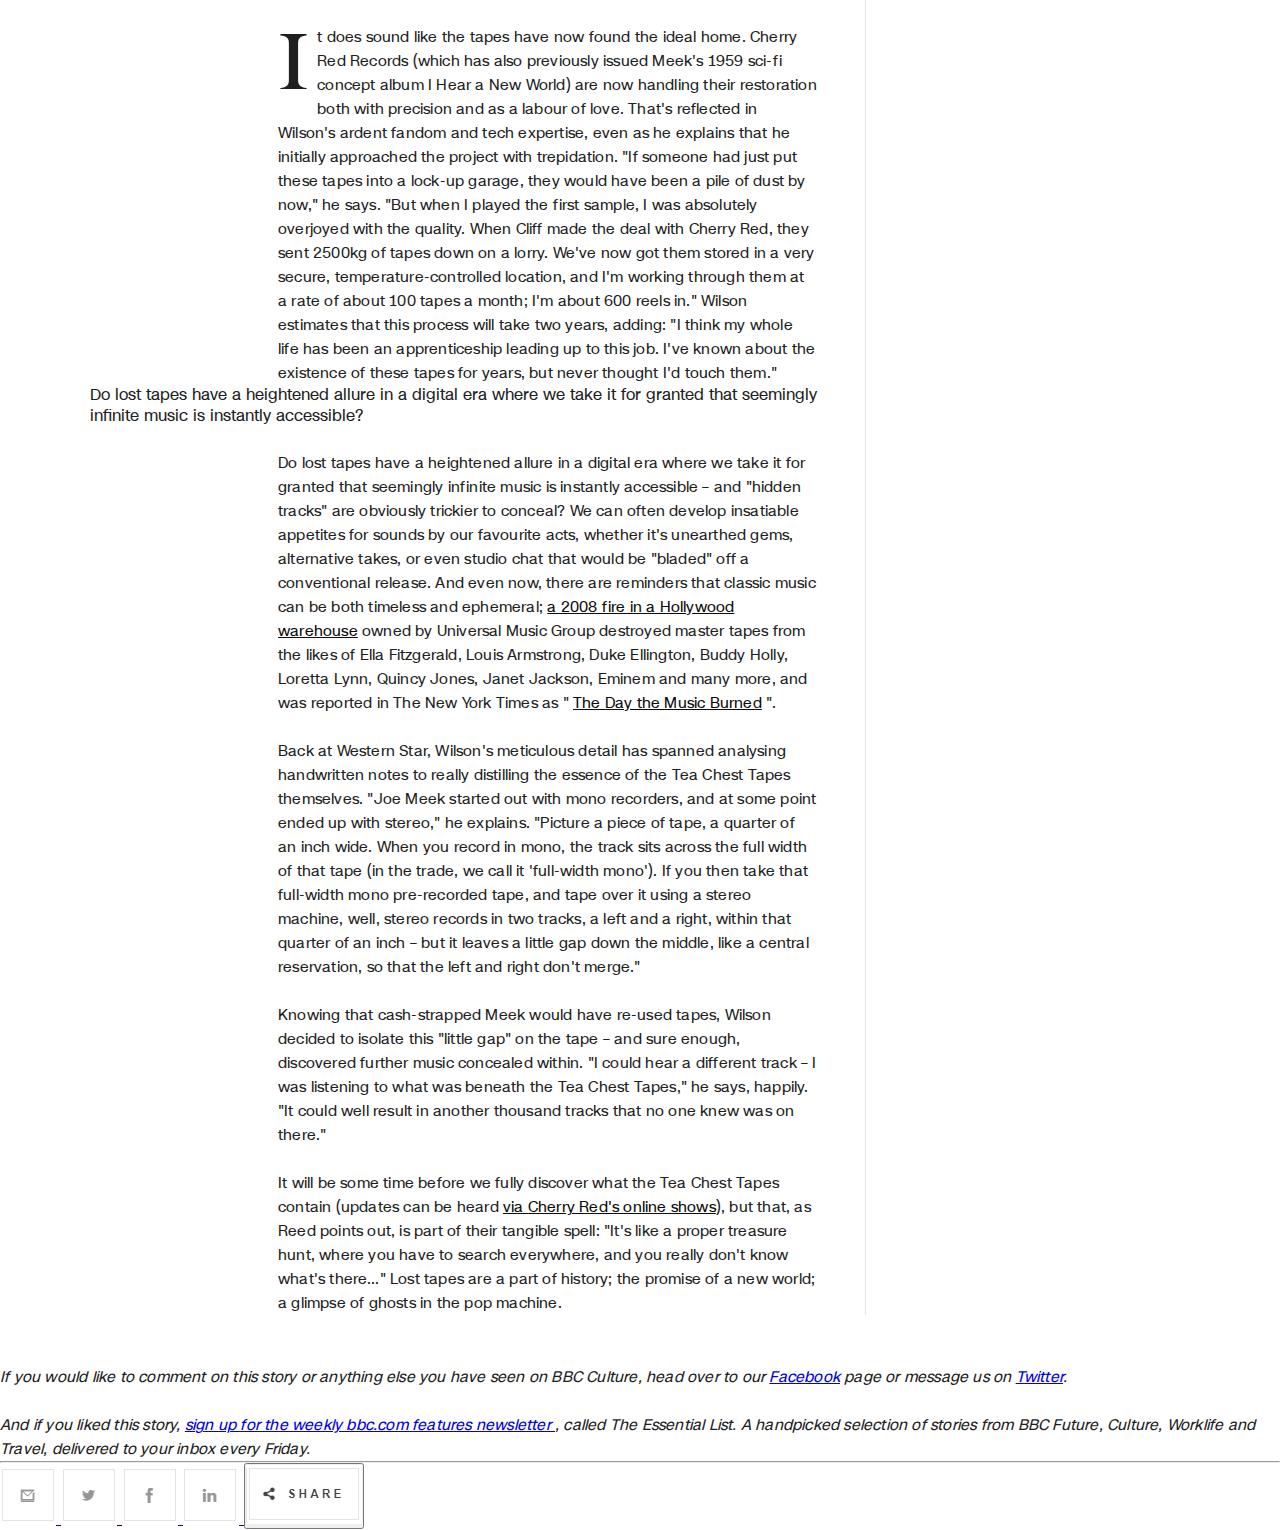
==== commit e8af1fdc: "index.html classes added. Reformatting done so styling can be apply" ====
--- a/index.html
+++ b/index.html
@@ -1,20 +1,336 @@
 <!DOCTYPE html>
 <html lang="en">
 
-<head>
-    <meta charset="UTF-8">
-    <meta http-equiv="X-UA-Compatible" content="IE=edge">
-    <meta name="viewport" content="width=device-width, initial-scale=1.0">
-    <title>The greatest 'lost tapes' ever found?</title>
-</head>
+    <head>
+        <meta charset="UTF-8">
+        <meta http-equiv="X-UA-Compatible" content="IE=edge">
+        <meta name="viewport" content="width=device-width, initial-scale=1.0">
+        <title>The greatest 'lost tapes' ever found? - BBC Culture</title>
+        <link rel="stylesheet" href="css/styles.css">
+    </head>
 
-<body>
-    <article>
-        <header>
-            <a href="https://www.bbc.com/culture/columns/music"><strong>MUSIC</strong> | </a>
-            <a href="https://www.bbc.com/culture/tags/pop-music">POP MUSIC</a>
-            <h1>The greatest 'lost tapes' ever found?</h1>
-
+    <body>
+        <article>
+            <div class="article-container">
+                <header>
+                    <a href="https://www.bbc.com/culture/columns/music"><strong>MUSIC</strong> | </a>
+                    <a href="https://www.bbc.com/culture/tags/pop-music">POP MUSIC</a>
+                    <h1>The greatest 'lost tapes' ever found?</h1>
+                    <!-- Following advices on subtitles mark up from http://html5doctor.com/howto-subheadings/ -->
+                    <p id="mainSubtitle">
+                        An independent record label is releasing previously unheard tracks by David Bowie and Marc Bolan
+                        –
+                        all
+                        produced by Joe Meek, writes Arwa Haider.
+                    </p>
+                    <!-- Share on Social Media mark up following recommendations from https://stackoverflow.com/a/50374914 -->
+                    <div class="share-on-social-media" aria-label="share-on-social-media">
+                        <a
+                            href="mailto:?subject=Shared%20from%20BBC:The%20greatest%20%27lost%20tapes%27%20ever%20found?&body=https%3A%2F%2Fwww.bbc.com%2Fculture%2Farticle%2F20210528-the-discovery-of-mythical-lost-tapes%3Focid%3Dww.social.link.email">
+                            <img src="img/mail.png" alt="Share on Mail">
+                        </a>
+                        <a
+                            href="https://twitter.com/intent/tweet?text=The%20greatest%20%27lost%20tapes%27%20ever%20found?&url=https%3A%2F%2Fwww.bbc.com%2Fculture%2Farticle%2F20210528-the-discovery-of-mythical-lost-tapes%3Focid%3Dww.social.link.twitter&via=BBC_Culture">
+                            <img src="img/twitter.png" alt="Share on Twitter">
+                        </a>
+                        <a
+                            href="https://www.facebook.com/sharer/sharer.php?u=https%3A%2F%2Fwww.bbc.com%2Fculture%2Farticle%2F20210528-the-discovery-of-mythical-lost-tapes%3Focid%3Dww.social.link.facebook&t=The%20greatest%20%27lost%20tapes%27%20ever%20found?">
+                            <img src="img/facebook.png" alt="Share on Facebook">
+                        </a>
+                        <a
+                            href="https://www.linkedin.com/shareArticle?mini=true&url=https%3A%2F%2Fwww.bbc.com%2Fculture%2Farticle%2F20210528-the-discovery-of-mythical-lost-tapes%3Focid%3Dww.social.link.linkedin&title=The%20greatest%20%27lost%20tapes%27%20ever%20found?">
+                            <img src="img/linkedin.png" alt="Share on Linkedin">
+                        </a>
+                    </div>
+                </header>
+            </div>
+            <figure class="header-img-container">
+                <img src="https://ychef.files.bbci.co.uk/1600x900/p09jxppy.webp" alt="(Credit: Alamy)" width="100%">
+                <figcaption>(Image credit: Alamy)</figcaption>
+            </figure>
+            <div class="article-container">
+                <aside id="related-articles">
+                    <h3 id="related-articles-header">RECOMMENDED ARTICLES</h3>
+                    <article class="related-article">
+                        <a href="https://www.bbc.com/culture/columns/music">
+                            <h4 class="related-articles-section">MUSIC</h4>
+                        </a>
+                        <a
+                            href="https://www.bbc.com/culture/article/20210820-edge-of-seventeen-an-anthem-that-stuns-each-new-generation">
+                            <img src="https://ychef.files.bbci.co.uk/180x180/p09ssddw.jpg"
+                                alt="The most iconic rock anthem of the 80s? thumbnail">
+                            <p class="related-articles-description">The most iconic rock anthem of the 80s?</p>
+                        </a>
+                    </article>
+                    <article class="related-article">
+                        <a href="https://www.bbc.com/culture/columns/music">
+                            <h4 class="related-articles-section">MUSIC</h4>
+                        </a>
+                        <a
+                            href="https://www.bbc.com/culture/article/20210510-get-ur-freak-on-the-most-iconic-21st-century-dance-anthem">
+                            <img src="https://ychef.files.bbci.co.uk/180x180/p09h8tcs.jpg"
+                                alt="The most iconic 21st-Century anthem thumbnail">
+                            <p class="related-articles-description">The most iconic 21st-Century anthem</p>
+                        </a>
+                    </article>
+                    <article class="related-article">
+                        <a href="https://www.bbc.com/culture/columns/music">
+                            <h4 class="related-articles-section">MUSIC</h4>
+                        </a>
+                        <a
+                            href="https://www.bbc.com/culture/article/20201110-why-kylie-minogue-is-pops-most-underestimated-icon">
+                            <img src="https://ychef.files.bbci.co.uk/180x180/p08y0q24.jpg"
+                                alt="Pop's most underestimated icon thumbnail">
+                            <p class="related-articles-description">Pop's most underestimated icon</p>
+                        </a>
+                    </article>
+                    <article class="related-article">
+                        <a href="https://www.bbc.com/culture/columns/music">
+                            <h4 class="related-articles-section">MUSIC</h4>
+                        </a>
+                        <a
+                            href="https://www.bbc.com/culture/article/20201105-from-like-a-virgin-to-wap-pop-stars-reclaiming-raunchiness">
+                            <img src="https://ychef.files.bbci.co.uk/180x180/p08xhq03.jpg"
+                                alt="How pop stars can be truly provocative thumbnail">
+                            <p class="related-articles-description">How pop stars can be truly provocative</p>
+                        </a>
+                    </article>
+                </aside>
+                <aside class="authors-aside">
+                    By
+                    <address class="author">
+                        Arwa Haider
+                    </address>
+                    <time datetime="2021-06-02">2nd June 2021</time>
+                </aside>
+                <main>
+                    <section>
+                        <p>
+                            "Lost tapes" are the ultimate mystery prize in the music world. There's a near-mystical
+                            power to the prospect of uncovering unheard tracks or early demos by musical heroes, and
+                            even a fascination in the format itself. Before digital recording became standard in the
+                            1990s, artists would rely on relatively bulky (and expensive) analogue tape; the
+                            irreplaceable "master tape" would be the definitive version, from which all copies were
+                            derived.
+                        </p>
+                        <section class="more-like-this">
+                            <strong>More like this:</strong>
+                            <ul>
+                                <li>
+                                    <a
+                                        href="https://www.bbc.com/culture/article/20210315-the-mystery-of-lost-rock-genius-lee-mavers">
+                                        <strong>The mystery of a 'lost' rock genius</strong>
+                                    </a>
+                                </li>
+                                <li>
+                                    <a
+                                        href="https://www.bbc.com/culture/article/20210219-why-pop-stars-are-having-prosthetic-makeovers">
+                                        <strong>Pop stars' most extreme makeovers</strong>
+                                    </a>
+                                </li>
+                                <li>
+                                    <a
+                                        href="https://www.bbc.com/culture/article/20210216-the-forgotten-story-of-americas-first-black-superstars">
+                                        <strong>America's first black superstars</strong>
+                                    </a>
+                                </li>
+                            </ul>
+                        </section>
+                        <p>
+                            Lost tapes might emerge in various guises across countless genres: as unofficial rough-cut
+                            bootlegs or carefully curated collections from hours of forgotten recordings. They might
+                            have been literally salvaged from the trash – as with the Louis Armstrong & His All Stars
+                            master reels <a
+                                href="https://www.independent.co.uk/arts-entertainment/music/features/lost-tapes-music-fans-may-never-get-hear-8812774.html">
+                                almost scrapped in a Columbia Records clear-out</a> (but rescued by reissues producer
+                            Michael Brooks in 1980), or a clutch of (still unreleased) tapes by Factory label acts
+                            including Joy Division, <a href="https://www.bbc.co.uk/news/entertainment-arts-23717926">
+                                saved from a skip</a> outside Stockport's seminal (now defunct) Strawberry Studios.
+                        </p>
+                        <p>
+                            Still, few lost tape hauls evince the vastness and intrigue of late English producer Joe
+                            Meek's Tea Chest Tapes: 67 crates containing nearly 2000 reels of previously unheard tracks
+                            by 1960s acts including David Bowie's first band The Konrads, Tom Jones, Ray Davies, Billy
+                            Fury, Gene Vincent, Georgie Fame, youthful singer-songwriter Mark Feld (later to become glam
+                            rock idol Marc Bolan), Rod Stewart, Jimmy Page, John Leyton, The Tornados (whose 1962 global
+                            smash hit Telstar, written and produced by Meek, summoned the space age), and an early
+                            incarnation of British rockers Status Quo, to name a few. Following Meek's 1967 suicide, the
+                            Tea Chest Tapes were bought and carefully stored by young musician/businessman Cliff Cooper
+                            (whose band The Millionaires had been produced by Meek); a few months ago, the tapes were
+                            acquired by much-loved independent label Cherry Red Records.
+                        </p>
+                        <figure>
+                            <img src="https://ychef.files.bbci.co.uk/1024x1280/p09jxq64.webp"
+                                alt="The 1962 instrumental Telstar, written and produced by Meek, was a global hit (Credit: Alamy)">
+                            <figcaption>
+                                The 1962 instrumental Telstar, written and produced by Meek, was a global hit
+                                <address class="img-author">Credit: Alamy</address>
+                            </figcaption>
+                        </figure>
+                        <p>
+                            "This cult netherworld of mythical Tea Chest Tapes had been talked about in hushed tones for
+                            decades," says Cherry Red's Catalogue Director and former Record Collector magazine
+                            journalist John Reed. "Cliff kept these things for half a century, and now our job is to go
+                            through them methodically, and work out how we bring them blinking into the light."
+                        </p>
+                        <p>
+                            Meek himself was an undeniably controversial and volatile figure, occasionally likened to US
+                            producer and murderer Phil Spector (who Meek reportedly regarded as a foe). His life was
+                            complex, unnerving and ultimately brutal; his serious mental health issues were worsened by
+                            debt and the threat of persecution for being gay (homosexual acts were then still illegal in
+                            the UK). He killed himself at his flat/studio on London's Holloway Road in <time
+                                datetime="1967-02">February 1967</time>, after fatally shooting his landlady, Violet
+                            Shenton.
+                        </p>
+                        <p>
+                            It was a tragic ending – yet there's no denying Meek's wildly innovative experiments in
+                            music. His productions are unmistakably distinctive: intensely bright, haunting, somehow
+                            otherworldly pop, they're also influential across generations, making the Tea Chest Tapes a
+                            significant find.
+                        </p>
+                        <p>
+                            Bristol-based musician-producer and lifelong Meek music devotee Alan Wilson is overseeing
+                            the mastering and digitisation of the tapes at his Western Star studio: "From a technical
+                            point of view, if you were to put Joe Meek's studio alongside his big label contemporaries
+                            like EMI or PYE, they all had palatial buildings and multi-track facilities. Joe didn't have
+                            that, so he kind of invented his own way of doing things, using two different tape
+                            recorders, bouncing sounds off one on to the other, and cobbling things together. He was the
+                            shoestring budget end of the music industry, yet he would [create] million-selling records
+                            from his living room."
+                        </p>
+                        <figure>
+                            <img src="https://ychef.files.bbci.co.uk/1024x1280/p09jxqjr.webp"
+                                alt="As well as a producer, Meek was a pioneer of sound recording technology (Credit: Alamy)">
+                            <figcaption>
+                                As well as a producer, Meek was a pioneer of sound recording technology
+                                <address class="img-author">Credit: Alamy</address>
+                            </figcaption>
+                        </figure>
+                        <p>
+                            When I catch up with Cooper, he's soft-spoken and amiable, as well as a hugely astute
+                            businessman (whose enterprises include founding iconic amp company Orange in 1968). He
+                            vividly recalls Meek's studio ingenuity: "He used to bang Coca-Cola bottles together, or
+                            stamp on the ground to create recording effects. On The Millionaires' single Wishing Well,
+                            he got our guitarist to play behind the bridge of the instrument, which is how we got a
+                            'harp' sound. He had a Leslie rotary speaker (with a tweeter which would spin around at the
+                            top) in his bedroom, with leads coming down to his studio." According to Barry Cleveland’s
+                            book Joe Meek’s Bold Techniques, <a
+                                href="https://pitchfork.com/reviews/albums/17864-joe-meek-i-hear-a-new-world/">
+                                Meek was the first UK producer</a> to deploy overdubbing, compression,
+                            spring reverb, flange, and tape loops to studio recordings.
+                        </p>
+                        <p>
+                            Cooper had initially aimed to buy some of Meek's recording equipment from his posthumous
+                            estate. Instead, he was allowed to purchase the Tea Chest Tapes, with the solicitor's
+                            proviso that they were for studying Meek's production, and that ownership could become a
+                            "litigation nightmare" if the tapes were released due to contractual obligations.
+                        </p>
+                        <blockquote>
+                            There were so many famous recordings, and so many unreleased tracks by now known artists,
+                            that I felt it important to keep the tapes in a collection, and not to break it up – Cliff
+                            Cooper
+                        </blockquote>
+                        <p>
+                            "I soon realised that I was the custodian of this incredible collection, but that I could
+                            not do anything with them, other than to play and learn Joe's genius techniques," says
+                            Cooper. "The responsibility also fell on me to store them in dry and temperate conditions,
+                            so that the tapes would not deteriorate. There were so many famous recordings, and so many
+                            unreleased tracks by now known artists, that I felt it important to keep the tapes in a
+                            collection, and not to break it up."
+                        </p>
+                        <p>
+                            For decades, the tapes were preserved wherever Cooper was based. In the mid-1980s, an
+                            attempted catalogue of contents was made by the former president of the Joe Meek
+                            Appreciation Society. In 2008, Cooper placed the tapes in a rock memorabilia auction, but
+                            then vacillated, fearing that they'd be bought by a company who would merely capitalise on
+                            the most famous tracks, and bury the rest. "I increased the reserve price," he admits.
+                            "There were lots of 'zeros' on the end. I was relieved when they didn't sell."
+                        </p>
+                    </section>
+                    <section>
+                        <h2>Handled with care</h2>
+                        <p>
+                            It does sound like the tapes have now found the ideal home. Cherry Red Records (which has
+                            also previously issued Meek's 1959 sci-fi concept album I Hear a New World) are now handling
+                            their restoration both with precision and as a labour of love. That's reflected in Wilson's
+                            ardent fandom and tech expertise, even as he explains that he initially approached the
+                            project with trepidation. "If someone had just put these tapes into a lock-up garage, they
+                            would have been a pile of dust by now," he says. "But when I played the first sample, I was
+                            absolutely overjoyed with the quality. When Cliff made the deal with Cherry Red, they sent
+                            2500kg of tapes down on a lorry. We've now got them stored in a very secure,
+                            temperature-controlled location, and I'm working through them at a rate of about 100 tapes a
+                            month; I'm about 600 reels in." Wilson estimates that this process will take two years,
+                            adding: "I think my whole life has been an apprenticeship leading up to this job. I've known
+                            about the existence of these tapes for years, but never thought I'd touch them."
+                        </p>
+                        <blockquote>
+                            Do lost tapes have a heightened allure in a digital era where we take it for granted that
+                            seemingly infinite music is instantly accessible?
+                        </blockquote>
+                        <p>
+                            Do lost tapes have a heightened allure in a digital era where we take it for granted that
+                            seemingly infinite music is instantly accessible – and "hidden tracks" are obviously
+                            trickier to conceal? We can often develop insatiable appetites for sounds by our favourite
+                            acts, whether it's unearthed gems, alternative takes, or even studio chat that would be
+                            "bladed" off a conventional release. And even now, there are reminders that classic music
+                            can be both timeless and ephemeral; <a
+                                href="https://www.bbc.co.uk/news/entertainment-arts-48688743">a 2008 fire in a
+                                Hollywood warehouse</a> owned by Universal Music Group destroyed master
+                            tapes from the likes of Ella Fitzgerald, Louis Armstrong, Duke Ellington, Buddy Holly,
+                            Loretta Lynn, Quincy Jones, Janet Jackson, Eminem and many more, and was reported in The New
+                            York Times as " <a
+                                href="https://www.nytimes.com/2019/06/11/magazine/universal-fire-master-recordings.html">
+                                The Day the Music Burned</a> ".
+                        </p>
+                        <p>
+                            Back at Western Star, Wilson's meticulous detail has spanned analysing handwritten notes to
+                            really distilling the essence of the Tea Chest Tapes themselves. "Joe Meek started out with
+                            mono recorders, and at some point ended up with stereo," he explains. "Picture a piece of
+                            tape, a quarter of an inch wide. When you record in mono, the track sits across the full
+                            width of that tape (in the trade, we call it 'full-width mono'). If you then take that
+                            full-width mono pre-recorded tape, and tape over it using a stereo machine, well, stereo
+                            records in two tracks, a left and a right, within that quarter of an inch – but it leaves a
+                            little gap down the middle, like a central reservation, so that the left and right don't
+                            merge."
+                        </p>
+                        <p>
+                            Knowing that cash-strapped Meek would have re-used tapes, Wilson decided to isolate this
+                            "little gap" on the tape – and sure enough, discovered further music concealed within. "I
+                            could hear a different track – I was listening to what was beneath the Tea Chest Tapes," he
+                            says, happily. "It could well result in another thousand tracks that no one knew was on
+                            there."
+                        </p>
+                        <p>
+                            It will be some time before we fully discover what the Tea Chest Tapes contain (updates can
+                            be heard <a href="https://youtube.com/playlist?list=PLGc7A7EuvDEo9WnbRlvXKaCY-fCW6VOIY">
+                                via Cherry Red's online shows</a>), but that, as Reed points out, is
+                            part of their tangible spell: "It's like a proper treasure hunt, where you have to search
+                            everywhere, and you really don't know what's there…" Lost tapes are a part of history; the
+                            promise of a new world; a glimpse of ghosts in the pop machine.
+                        </p>
+                    </section>
+                </main>
+            </div>
+        </article>
+        <footer>
+            <p>
+                <em>
+                    If you would like to comment on this story or anything else you have seen on BBC Culture, head over
+                    to our <a href="https://www.facebook.com/pages/BBC-Culture/237388053065908">Facebook</a>
+                    page or message us on <a href="https://twitter.com/bbc_culture">Twitter</a>.
+                </em>
+            </p>
+            <p>
+                <em>
+                    And if you liked this story,
+                    <a href="http://pages.emails.bbc.com/subscribe/">
+                        sign up for the weekly bbc.com features newsletter
+                    </a>
+                    , called The Essential List. A handpicked selection of stories from BBC Future, Culture, Worklife
+                    and Travel, delivered to your inbox every Friday.
+                </em>
+            </p>
+            <hr>
             <!-- Share on Social Media mark up following recommendations from https://stackoverflow.com/a/50374914 -->
             <div aria-label="share-on-social-media">
                 <a
@@ -33,313 +349,11 @@
                     href="https://www.linkedin.com/shareArticle?mini=true&url=https%3A%2F%2Fwww.bbc.com%2Fculture%2Farticle%2F20210528-the-discovery-of-mythical-lost-tapes%3Focid%3Dww.social.link.linkedin&title=The%20greatest%20%27lost%20tapes%27%20ever%20found?">
                     <img src="img/linkedin.png" alt="Share on Linkedin">
                 </a>
+                <button>
+                    <img src="img/share.png" alt="Share">
+                </button>
             </div>
-
-            <small>(Image credit: Alamy)</small>
-            <img src="https://ychef.files.bbci.co.uk/1600x900/p09jxppy.webp" alt="(Credit: Alamy)" width="100%">
-            <small><em><strong>By Arwa Haider</strong></em> <time datetime="2021-06-02">2nd June 2021</time> </small>
-            <hr>
-            <!-- Following advices on subtitles mark up from http://html5doctor.com/howto-subheadings/ -->
-            <p id="mainSubtitle">
-                An independent record label is releasing previously unheard tracks by David Bowie and Marc Bolan – all
-                produced by Joe Meek, writes Arwa Haider.
-            </p>
-        </header>
-        <main>
-            <section>
-                <p>
-                    "Lost tapes" are the ultimate mystery prize in the music world. There's a near-mystical power to the
-                    prospect of uncovering unheard tracks or early demos by musical heroes, and even a fascination in
-                    the format itself.
-                    Before digital recording became standard in the 1990s, artists would rely on relatively bulky (and
-                    expensive)
-                    analogue tape; the irreplaceable "master tape" would be the definitive version, from which all
-                    copies were derived.
-                </p>
-                <strong>More like this:</strong>
-                <ul>
-                    <li>
-                        <a
-                            href="https://www.bbc.com/culture/article/20210315-the-mystery-of-lost-rock-genius-lee-mavers">
-                            <strong>The mystery of a 'lost' rock genius</strong>
-                        </a>
-                    </li>
-                    <li>
-                        <a
-                            href="https://www.bbc.com/culture/article/20210219-why-pop-stars-are-having-prosthetic-makeovers">
-                            <strong>Pop stars' most extreme makeovers</strong>
-                        </a>
-                    </li>
-                    <li>
-                        <a
-                            href="https://www.bbc.com/culture/article/20210216-the-forgotten-story-of-americas-first-black-superstars">
-                            <strong>America's first black superstars</strong>
-                        </a>
-                    </li>
-                </ul>
-                <p>
-                    Lost tapes might emerge in various guises across countless genres: as unofficial rough-cut bootlegs
-                    or carefully curated collections from hours of forgotten recordings. They might have been literally
-                    salvaged from the trash – as with the Louis Armstrong & His All Stars master reels
-                    <a
-                        href="https://www.independent.co.uk/arts-entertainment/music/features/lost-tapes-music-fans-may-never-get-hear-8812774.html">
-                        <strong>almost scrapped in a Columbia Records clear-out</strong>
-                    </a>
-                    (but rescued by reissues producer Michael Brooks in 1980), or a clutch of (still unreleased) tapes
-                    by Factory label acts including Joy Division,
-                    <a href="https://www.bbc.co.uk/news/entertainment-arts-23717926">
-                        <strong>saved from a skip</strong>
-                    </a>
-                    outside Stockport's seminal (now defunct) Strawberry Studios.
-                </p>
-                <p>
-                    Still, few lost tape hauls evince the vastness and intrigue of late English producer Joe Meek's Tea
-                    Chest Tapes: 67 crates containing nearly 2000 reels of previously unheard tracks by 1960s acts
-                    including David Bowie's first band The Konrads, Tom Jones, Ray Davies, Billy Fury, Gene Vincent,
-                    Georgie Fame, youthful singer-songwriter Mark Feld (later to become glam rock idol Marc Bolan), Rod
-                    Stewart, Jimmy Page, John Leyton, The Tornados (whose 1962 global smash hit Telstar, written and
-                    produced by Meek, summoned the space age), and an early incarnation of British rockers Status Quo,
-                    to name a few. Following Meek's 1967 suicide, the Tea Chest Tapes were bought and carefully stored
-                    by young musician/businessman Cliff Cooper (whose band The Millionaires had been produced by Meek);
-                    a few months ago, the tapes were acquired by much-loved independent label Cherry Red Records.
-                </p>
-                <aside>
-                    <h3>RECOMMENDED ARTICLES</h3>
-                    <article>
-                        <a href="https://www.bbc.com/culture/columns/music">
-                            <h4>MUSIC</h4>
-                        </a>
-                        <a
-                            href="https://www.bbc.com/culture/article/20210820-edge-of-seventeen-an-anthem-that-stuns-each-new-generation">
-                            <img src="https://ychef.files.bbci.co.uk/180x180/p09ssddw.jpg"
-                                alt="The most iconic rock anthem of the 80s? thumbnail">
-                            <p>The most iconic rock anthem of the 80s?</p>
-                        </a>
-                    </article>
-                    <article>
-                        <a href="https://www.bbc.com/culture/columns/music">
-                            <h4>MUSIC</h4>
-                        </a>
-                        <a
-                            href="https://www.bbc.com/culture/article/20210510-get-ur-freak-on-the-most-iconic-21st-century-dance-anthem">
-                            <img src="https://ychef.files.bbci.co.uk/180x180/p09h8tcs.jpg"
-                                alt="The most iconic 21st-Century anthem thumbnail">
-                            <p>The most iconic 21st-Century anthem</p>
-                        </a>
-                    </article>
-                    <article>
-                        <a href="https://www.bbc.com/culture/columns/music">
-                            <h4>MUSIC</h4>
-                        </a>
-                        <a
-                            href="https://www.bbc.com/culture/article/20201110-why-kylie-minogue-is-pops-most-underestimated-icon">
-                            <img src="https://ychef.files.bbci.co.uk/180x180/p08y0q24.jpg"
-                                alt="Pop's most underestimated icon thumbnail">
-                            <p>Pop's most underestimated icon</p>
-                        </a>
-                    </article>
-                    <article>
-                        <a href="https://www.bbc.com/culture/columns/music">
-                            <h4>MUSIC</h4>
-                        </a>
-                        <a
-                            href="https://www.bbc.com/culture/article/20201105-from-like-a-virgin-to-wap-pop-stars-reclaiming-raunchiness">
-                            <img src="https://ychef.files.bbci.co.uk/180x180/p08xhq03.jpg"
-                                alt="How pop stars can be truly provocative thumbnail">
-                            <p>How pop stars can be truly provocative</p>
-                        </a>
-                    </article>
-                </aside>
-                <figure>
-                    <img src="https://ychef.files.bbci.co.uk/1024x1280/p09jxq64.webp"
-                        alt="The 1962 instrumental Telstar, written and produced by Meek, was a global hit (Credit: Alamy)">
-                    <figcaption>The 1962 instrumental Telstar, written and produced by Meek, was a global hit (Credit:
-                        Alamy)</figcaption>
-                    <hr>
-                </figure>
-                <p>
-                    "This cult netherworld of mythical Tea Chest Tapes had been talked about in hushed tones for
-                    decades," says Cherry Red's Catalogue Director and former Record Collector magazine journalist John
-                    Reed. "Cliff kept these things for half a century, and now our job is to go through them
-                    methodically, and work out how we bring them blinking into the light."
-                </p>
-                <p>
-                    Meek himself was an undeniably controversial and volatile figure, occasionally likened to US
-                    producer and murderer Phil Spector (who Meek reportedly regarded as a foe). His life was complex,
-                    unnerving and ultimately brutal; his serious mental health issues were worsened by debt and the
-                    threat of persecution for being gay (homosexual acts were then still illegal in the UK). He killed
-                    himself at his flat/studio on London's Holloway Road in <time datetime="1967-02">February
-                        1967</time>, after fatally shooting his landlady, Violet Shenton.
-                </p>
-                <p>
-                    It was a tragic ending – yet there's no denying Meek's wildly innovative experiments in music. His
-                    productions are unmistakably distinctive: intensely bright, haunting, somehow otherworldly pop,
-                    they're also influential across generations, making the Tea Chest Tapes a significant find.
-                </p>
-                <p>
-                    Bristol-based musician-producer and lifelong Meek music devotee Alan Wilson is overseeing the
-                    mastering and digitisation of the tapes at his Western Star studio: "From a technical point of view,
-                    if you were to put Joe Meek's studio alongside his big label contemporaries like EMI or PYE, they
-                    all had palatial buildings and multi-track facilities. Joe didn't have that, so he kind of invented
-                    his own way of doing things, using two different tape recorders, bouncing sounds off one on to the
-                    other, and cobbling things together. He was the shoestring budget end of the music industry, yet he
-                    would [create] million-selling records from his living room."
-                </p>
-                <figure>
-                    <img src="https://ychef.files.bbci.co.uk/1024x1280/p09jxqjr.webp"
-                        alt="As well as a producer, Meek was a pioneer of sound recording technology (Credit: Alamy)">
-                    <figcaption>
-                        As well as a producer, Meek was a pioneer of sound recording technology (Credit: Alamy)
-                    </figcaption>
-                    <hr>
-                </figure>
-                <p>
-                    When I catch up with Cooper, he's soft-spoken and amiable, as well as a hugely astute businessman
-                    (whose enterprises include founding iconic amp company Orange in 1968). He vividly recalls Meek's
-                    studio ingenuity: "He used to bang Coca-Cola bottles together, or stamp on the ground to create
-                    recording effects. On The Millionaires' single Wishing Well, he got our guitarist to play behind the
-                    bridge of the instrument, which is how we got a 'harp' sound. He had a Leslie rotary speaker (with a
-                    tweeter which would spin around at the top) in his bedroom, with leads coming down to his studio."
-                    According to Barry Cleveland’s book Joe Meek’s Bold Techniques,
-                    <a href="https://pitchfork.com/reviews/albums/17864-joe-meek-i-hear-a-new-world/">
-                        <strong>Meek was the first UK producer</strong>
-                    </a>
-                    to deploy overdubbing, compression, spring reverb, flange, and tape loops to studio recordings.
-                </p>
-                <p>
-                    Cooper had initially aimed to buy some of Meek's recording equipment from his posthumous estate.
-                    Instead, he was allowed to purchase the Tea Chest Tapes, with the solicitor's proviso that they were
-                    for studying Meek's production, and that ownership could become a "litigation nightmare" if the
-                    tapes were released due to contractual obligations.
-                </p>
-                <blockquote>
-                    There were so many famous recordings, and so many unreleased tracks by now known artists, that I
-                    felt it important to keep the tapes in a collection, and not to break it up – Cliff Cooper
-                </blockquote>
-                <p>
-                    "I soon realised that I was the custodian of this incredible collection, but that I could not do
-                    anything with them, other than to play and learn Joe's genius techniques," says Cooper. "The
-                    responsibility also fell on me to store them in dry and temperate conditions, so that the tapes
-                    would not deteriorate. There were so many famous recordings, and so many unreleased tracks by now
-                    known artists, that I felt it important to keep the tapes in a collection, and not to break it up."
-                </p>
-                <p>
-                    For decades, the tapes were preserved wherever Cooper was based. In the mid-1980s, an attempted
-                    catalogue of contents was made by the former president of the Joe Meek Appreciation Society. In
-                    2008, Cooper placed the tapes in a rock memorabilia auction, but then vacillated, fearing that
-                    they'd be bought by a company who would merely capitalise on the most famous tracks, and bury the
-                    rest. "I increased the reserve price," he admits. "There were lots of 'zeros' on the end. I was
-                    relieved when they didn't sell."
-                </p>
-            </section>
-            <section>
-                <h2>Handled with care</h2>
-                <p>
-                    It does sound like the tapes have now found the ideal home. Cherry Red Records (which has also
-                    previously issued Meek's 1959 sci-fi concept album I Hear a New World) are now handling their
-                    restoration both with precision and as a labour of love. That's reflected in Wilson's ardent fandom
-                    and tech expertise, even as he explains that he initially approached the project with trepidation.
-                    "If someone had just put these tapes into a lock-up garage, they would have been a pile of dust by
-                    now," he says. "But when I played the first sample, I was absolutely overjoyed with the quality.
-                    When Cliff made the deal with Cherry Red, they sent 2500kg of tapes down on a lorry. We've now got
-                    them stored in a very secure, temperature-controlled location, and I'm working through them at a
-                    rate of about 100 tapes a month; I'm about 600 reels in." Wilson estimates that this process will
-                    take two years, adding: "I think my whole life has been an apprenticeship leading up to this job.
-                    I've known about the existence of these tapes for years, but never thought I'd touch them."
-                </p>
-                <blockquote>
-                    Do lost tapes have a heightened allure in a digital era where we take it for granted that seemingly
-                    infinite music is instantly accessible?
-                </blockquote>
-                <p>
-                    Do lost tapes have a heightened allure in a digital era where we take it for granted that seemingly
-                    infinite music is instantly accessible – and "hidden tracks" are obviously trickier to conceal? We
-                    can often develop insatiable appetites for sounds by our favourite acts, whether it's unearthed
-                    gems, alternative takes, or even studio chat that would be "bladed" off a conventional release. And
-                    even now, there are reminders that classic music can be both timeless and ephemeral;
-                    <a href="https://www.bbc.co.uk/news/entertainment-arts-48688743">
-                        <strong>a 2008 fire in a Hollywood warehouse</strong>
-                    </a>
-                    owned by Universal Music Group destroyed master tapes from the likes of Ella
-                    Fitzgerald, Louis Armstrong, Duke Ellington, Buddy Holly, Loretta Lynn, Quincy Jones, Janet Jackson,
-                    Eminem and many more, and was reported in The New York Times as "
-                    <a href="https://www.nytimes.com/2019/06/11/magazine/universal-fire-master-recordings.html">
-                        <strong>The Day the Music Burned</strong>
-                    </a>
-                    ".
-                </p>
-                <p>
-                    Back at Western Star, Wilson's meticulous detail has spanned analysing handwritten notes to really
-                    distilling the essence of the Tea Chest Tapes themselves. "Joe Meek started out with mono recorders,
-                    and at some point ended up with stereo," he explains. "Picture a piece of tape, a quarter of an inch
-                    wide. When you record in mono, the track sits across the full width of that tape (in the trade, we
-                    call it 'full-width mono'). If you then take that full-width mono pre-recorded tape, and tape over
-                    it using a stereo machine, well, stereo records in two tracks, a left and a right, within that
-                    quarter of an inch – but it leaves a little gap down the middle, like a central reservation, so that
-                    the left and right don't merge."
-                </p>
-                <p>
-                    Knowing that cash-strapped Meek would have re-used tapes, Wilson decided to isolate this "little
-                    gap" on the tape – and sure enough, discovered further music concealed within. "I could hear a
-                    different track – I was listening to what was beneath the Tea Chest Tapes," he says, happily. "It
-                    could well result in another thousand tracks that no one knew was on there."
-                </p>
-                <p>
-                    It will be some time before we fully discover what the Tea Chest Tapes contain (updates can be heard
-                    <a href="https://youtube.com/playlist?list=PLGc7A7EuvDEo9WnbRlvXKaCY-fCW6VOIY">
-                        <strong>via Cherry Red's online shows</strong>
-                    </a>
-                    ), but that, as Reed points out, is part of their tangible spell: "It's
-                    like a proper treasure hunt, where you have to search everywhere, and you really don't know what's
-                    there…" Lost tapes are a part of history; the promise of a new world; a glimpse of ghosts in the pop
-                    machine.
-                </p>
-            </section>
-        </main>
-    </article>
-    <footer>
-        <p>
-            <em>
-                If you would like to comment on this story or anything else you have seen on BBC Culture, head over to
-                our <a href="https://www.facebook.com/pages/BBC-Culture/237388053065908"><strong>Facebook</strong></a>
-                page or message us on <a href="https://twitter.com/bbc_culture"><strong>Twitter</strong></a>.
-            </em>
-        </p>
-        <p>
-            <em>
-                And if you liked this story,
-                <a href="http://pages.emails.bbc.com/subscribe/">
-                    <strong>sign up for the weekly bbc.com features newsletter</strong>
-                </a>
-                , called The Essential
-                List. A handpicked selection of stories from BBC Future, Culture, Worklife and Travel, delivered to your
-                inbox every Friday.
-            </em>
-        </p>
-        <hr>
-        <!-- Share on Social Media mark up following recommendations from https://stackoverflow.com/a/50374914 -->
-        <div aria-label="share-on-social-media">
-            <a
-                href="mailto:?subject=Shared%20from%20BBC:The%20greatest%20%27lost%20tapes%27%20ever%20found?&body=https%3A%2F%2Fwww.bbc.com%2Fculture%2Farticle%2F20210528-the-discovery-of-mythical-lost-tapes%3Focid%3Dww.social.link.email">
-                <img src="img/mail.png" alt="Share on Mail">
-            </a>
-            <a
-                href="https://twitter.com/intent/tweet?text=The%20greatest%20%27lost%20tapes%27%20ever%20found?&url=https%3A%2F%2Fwww.bbc.com%2Fculture%2Farticle%2F20210528-the-discovery-of-mythical-lost-tapes%3Focid%3Dww.social.link.twitter&via=BBC_Culture">
-                <img src="img/twitter.png" alt="Share on Twitter">
-            </a>
-            <a
-                href="https://www.facebook.com/sharer/sharer.php?u=https%3A%2F%2Fwww.bbc.com%2Fculture%2Farticle%2F20210528-the-discovery-of-mythical-lost-tapes%3Focid%3Dww.social.link.facebook&t=The%20greatest%20%27lost%20tapes%27%20ever%20found?">
-                <img src="img/facebook.png" alt="Share on Facebook">
-            </a>
-            <a
-                href="https://www.linkedin.com/shareArticle?mini=true&url=https%3A%2F%2Fwww.bbc.com%2Fculture%2Farticle%2F20210528-the-discovery-of-mythical-lost-tapes%3Focid%3Dww.social.link.linkedin&title=The%20greatest%20%27lost%20tapes%27%20ever%20found?">
-                <img src="img/linkedin.png" alt="Share on Linkedin">
-            </a>
-            <button>
-                <img src="img/share.png" alt="Share">
-            </button>
-        </div>
-    </footer>
-</body>
+        </footer>
+    </body>
 
 </html>
--- a/css/styles.css
+++ b/css/styles.css
@@ -0,0 +1,256 @@
+@font-face {
+    font-family: "CNN Font";
+    src: url("../fonts/cnn-font.woff") format('woff');
+}
+
+@font-face {
+    font-family: "CNNSans";
+    src: url("../fonts/cnnsans-regular.woff") format('woff');
+}
+
+* {
+    margin: 0;
+    padding: 0;
+}
+
+body {
+    font-family: CNNSans,
+        'Helvetica Neue',
+        Helvetica,
+        Arial,
+        sans-serif
+}
+
+p {
+    margin-top: 24px;
+    font-size: 15px;
+    font-weight: 300;
+    letter-spacing: 0.2px;
+    line-height: 24px;
+    color: #1f1f1f;
+}
+
+p:last-child {
+    margin-bottom: 50px;
+}
+
+.article-container {
+    max-width: 1100px;
+    margin: 0 auto;
+    margin-top: 72px;
+    position: relative;
+}
+
+.article-section {
+    font-size: 12px;
+    letter-spacing: 0.2px;
+    color: #c00;
+    display: inline-block;
+    font-weight: 300;
+    text-transform: capitalize;
+    vertical-align: top;
+    margin-bottom: 18px;
+    text-decoration: none;
+}
+
+.article-header {
+    padding: 124px 0 72px 0;
+}
+
+.article-header h1 {
+    font-family: 'CNN Font',
+        "Times New Roman",
+        Times,
+        serif;
+    margin-bottom: 16px;
+    font-size: 3rem;
+    font-weight: 400;
+    padding-right: 30%;
+}
+
+.article-header h3 {
+    color: #7a7a7a;
+    font-size: 0.7rem;
+    font-weight: 100;
+}
+
+.header-img-container {
+    width: 100vw;
+    margin: 0;
+    padding: 0;
+}
+
+.header-img-container {
+    position: relative;
+}
+
+.header-img-container figcaption {
+    color: #fff;
+    text-shadow: 0 0 12px rgba(0, 0, 0, 0.6);
+    position: absolute;
+    bottom: 16px;
+    right: 400px;
+    font-size: 0.65rem;
+}
+
+#related-articles {
+    border-top: 1px solid #e6e6e6;
+    float: right;
+    width: 300px;
+    margin-top: 750px;
+}
+
+#related-articles a {
+    text-decoration: none;
+}
+
+#related-articles img {
+    width: 78px;
+    height: 78px;
+}
+
+#related-articles-header {
+    text-transform: uppercase;
+    color: #0c0c0c;
+    font-size: 0.75rem;
+    letter-spacing: 0.5px;
+    padding: 30px 0;
+}
+
+.related-article {
+    position: relative;
+    border-bottom: 1px solid #e6e6e6;
+    margin-bottom: 16px;
+    padding-bottom: 16px;
+}
+
+.related-article:last-of-type {
+    border: none;
+}
+
+.related-articles-section {
+    margin-left: 10px;
+    color: #cc0000;
+    font-size: 0.8rem;
+    text-transform: capitalize;
+    font-weight: 100;
+    position: absolute;
+    top: 0;
+    left: 80px;
+}
+
+.related-articles-description {
+    position: absolute;
+    top: 20px;
+    left: 90px;
+    font-family: 'CNN Font',
+        "Times New Roman",
+        Times,
+        serif;
+    color: #0c0c0c;
+    line-height: 1.25;
+    font-size: 0.9rem;
+    margin: 0;
+}
+
+section {
+    margin-right: 24px;
+    padding-right: 48px;
+    border-right: 1px solid #e6e6e6;
+    color: #1f1f1f;
+    max-width: 727px;
+
+}
+
+section p {
+    padding-left: 188px;
+    font-size: 15px;
+    font-weight: 100;
+    letter-spacing: 0.2px;
+    line-height: 24px;
+    overflow: hidden;
+}
+
+section>p:first-of-type::first-letter {
+    float: left;
+    font-family: 'CNN Font',
+        "Times New Roman",
+        Times,
+        serif;
+    font-size: 80px;
+    line-height: 1;
+    margin: 4px 8px 0 0;
+    text-transform: uppercase;
+}
+
+section a {
+    color: #0c0c0c;
+}
+
+section figure {
+    margin-top: 56px;
+    margin-bottom: 32px;
+}
+
+.authors-aside {
+    width: 188px;
+    padding-right: 16px;
+    float: left;
+    position: absolute;
+    top: 0;
+    left: 0;
+    color: #7a7a7a;
+    font-size: 0.75rem;
+    letter-spacing: 0.2px;
+}
+
+.author {
+    color: #1f1f1f;
+    font-weight: 800;
+    font-style: normal;
+}
+
+.aside-p-container {
+    position: relative;
+}
+
+.related-article-aside {
+    width: 140px;
+    float: left;
+    position: absolute;
+    top: -15px;
+    left: 0;
+    font-size: 0.75rem;
+    line-height: 18px;
+}
+
+.related-article-aside h4 {
+    color: #7a7a7a;
+    font-weight: 100;
+}
+
+.related-article-aside a {
+    text-decoration: none;
+    font-weight: 800;
+    letter-spacing: 0.25px;
+}
+
+section figcaption {
+    border-bottom: 1px solid #e6e6e6;
+    color: #7a7a7a;
+    line-height: 1.5;
+    padding: 18px 0;
+    margin-bottom: 32px;
+    font-size: 0.8rem;
+    display: inline-block;
+    width: 100%;
+}
+
+.img-author {
+    color: #c5c5c5;
+    display: inline;
+}
+
+.embedded {
+    width: 100%;
+}
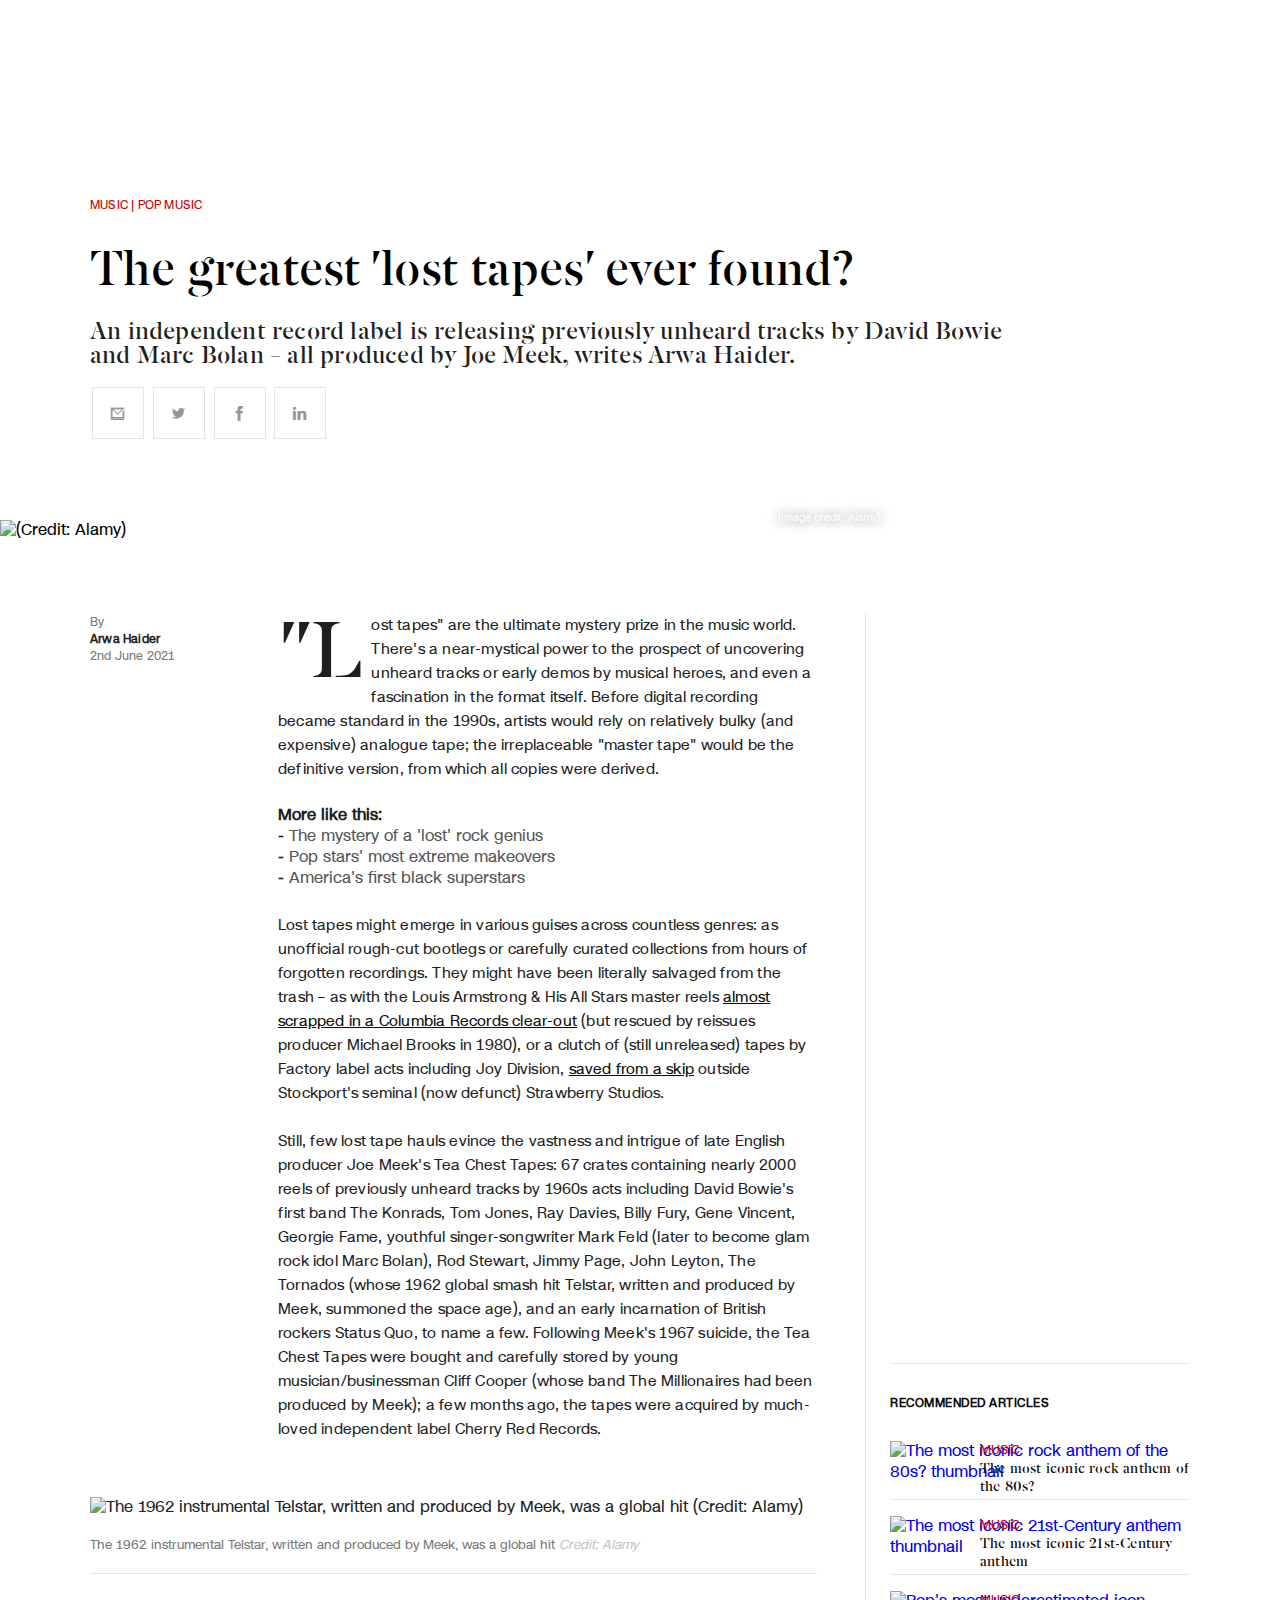
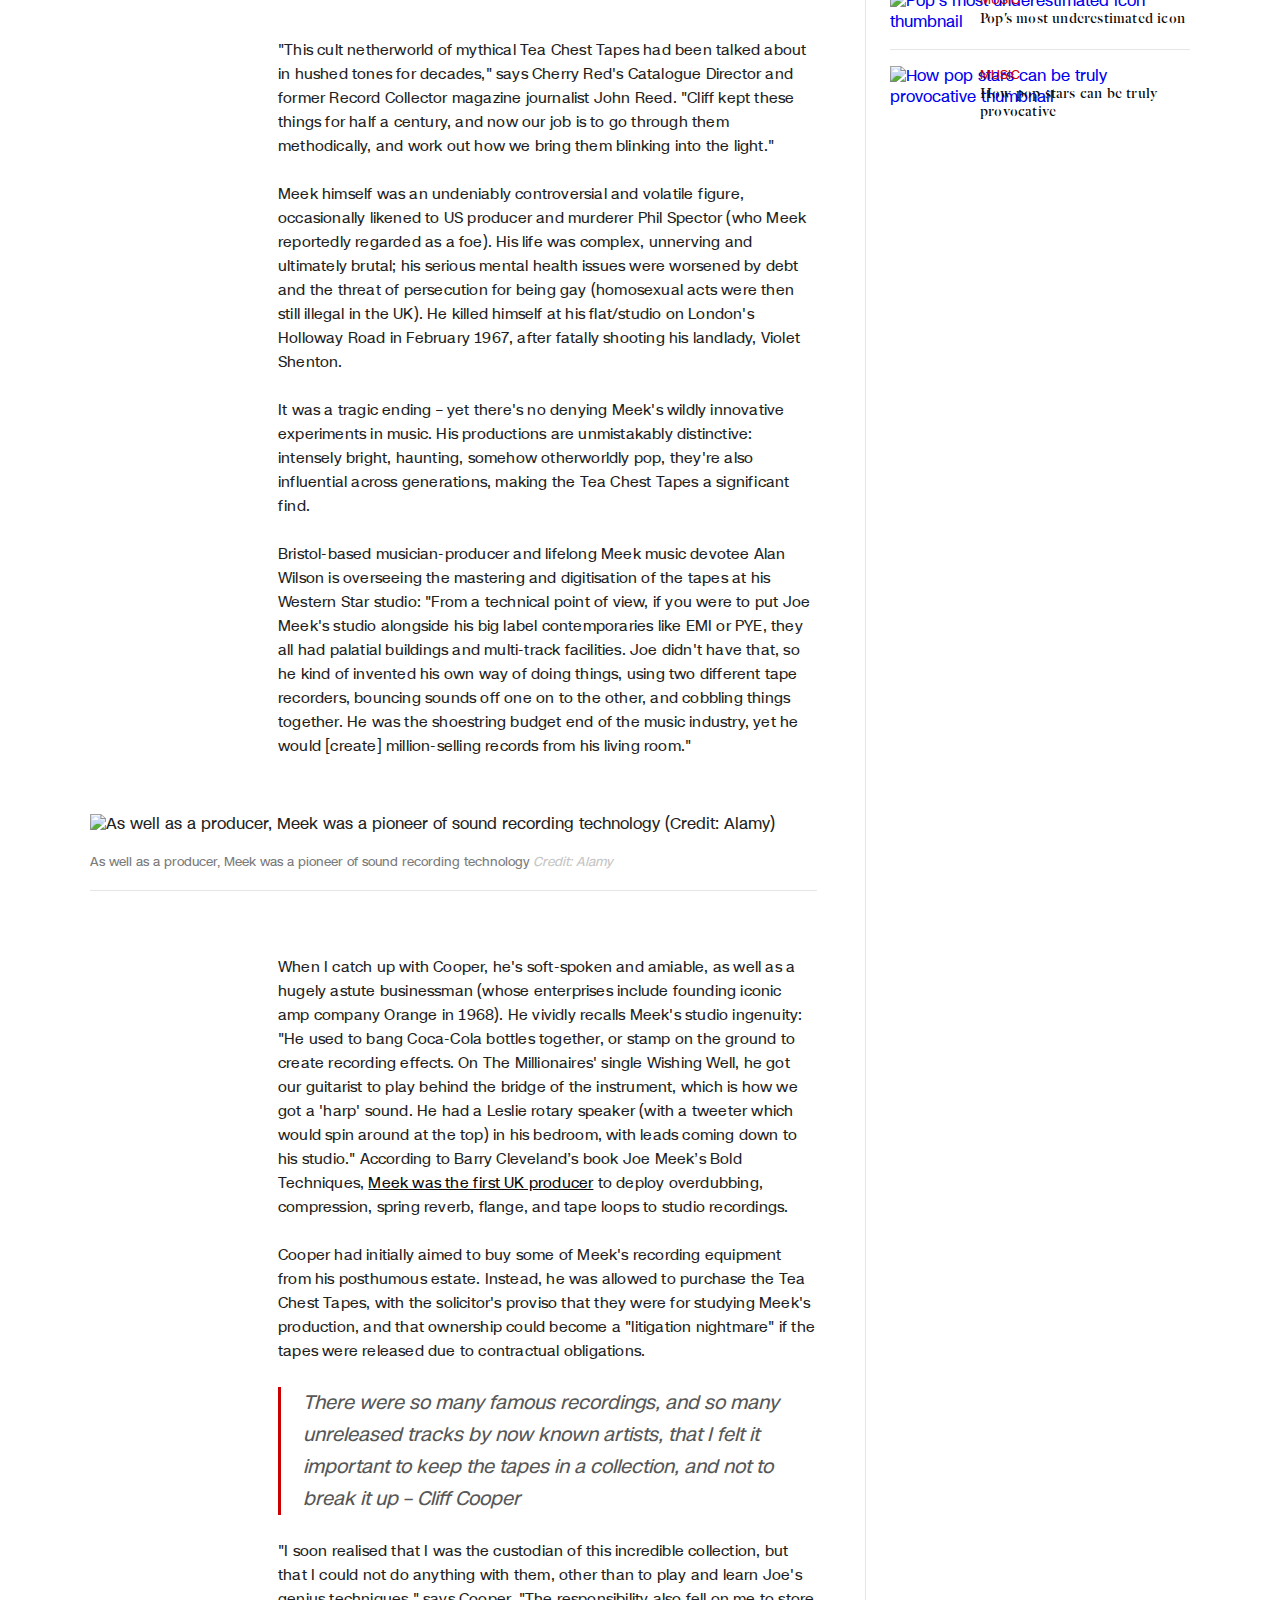
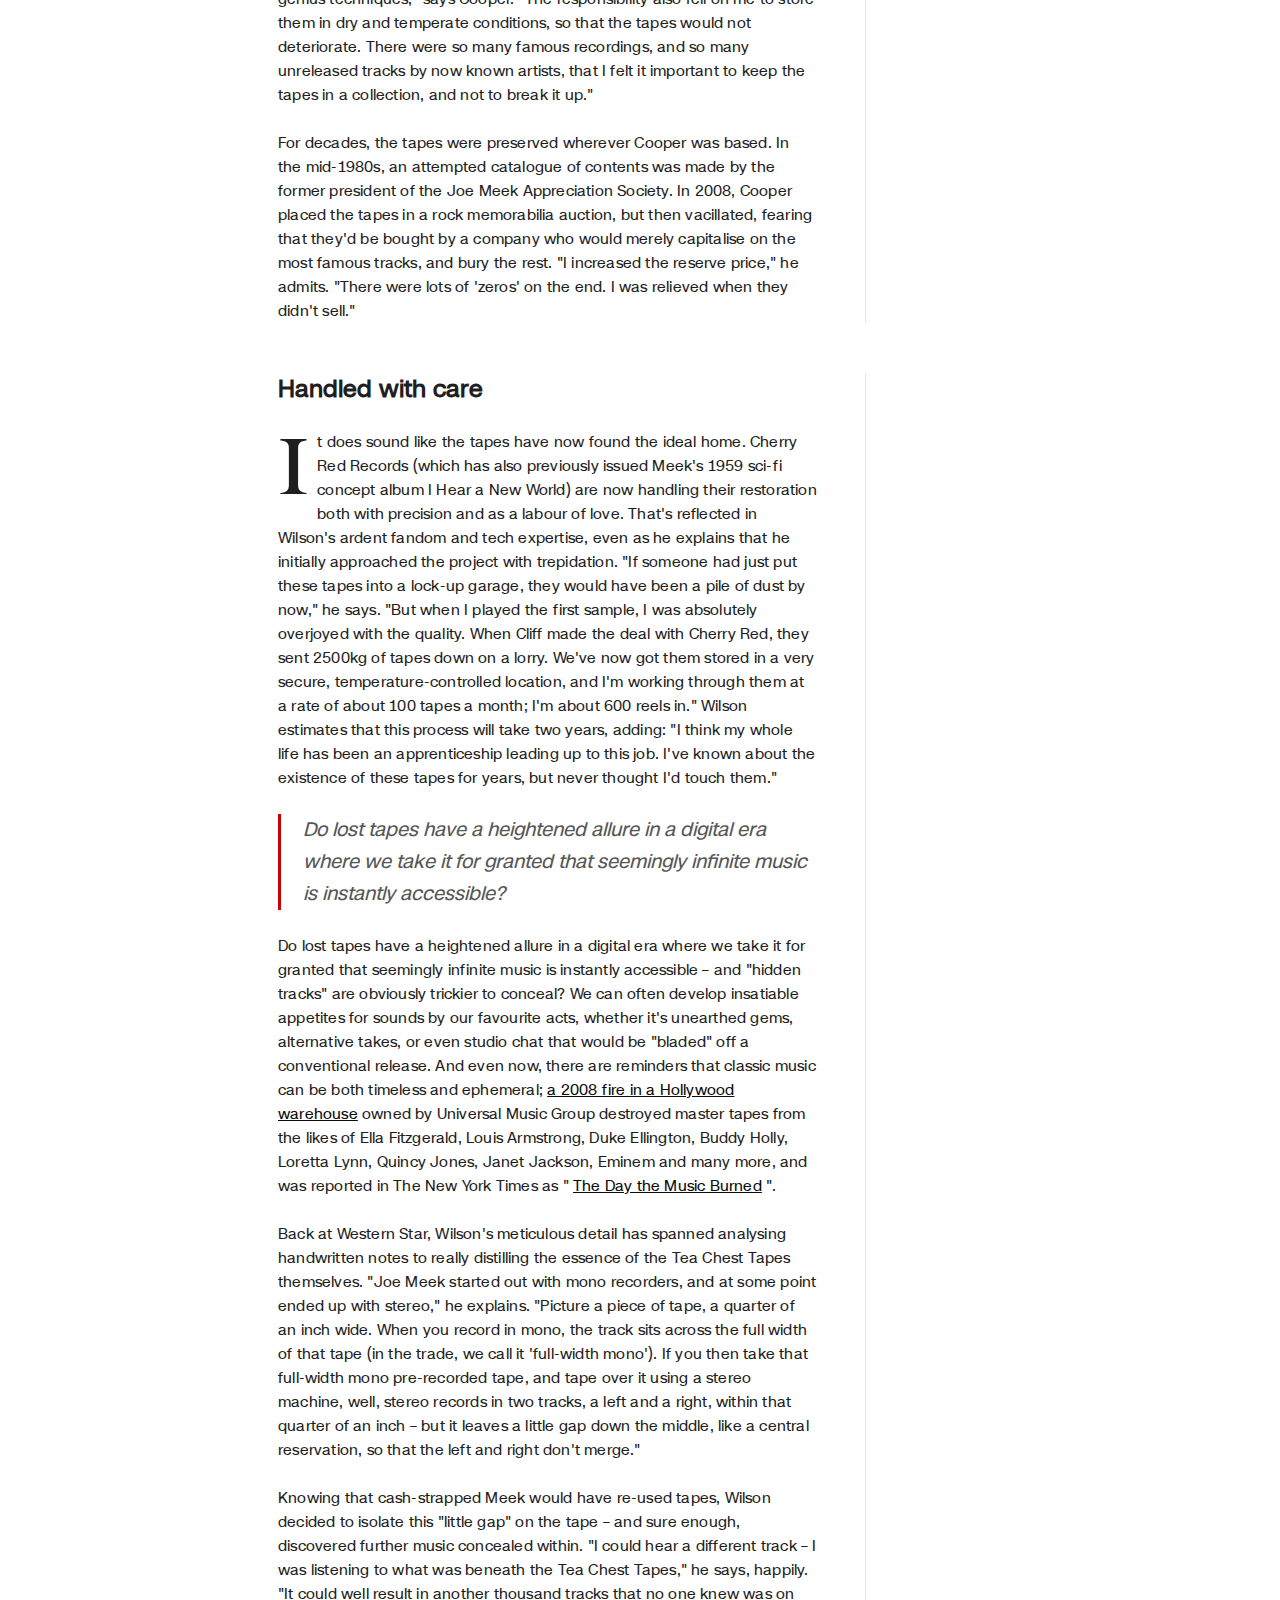
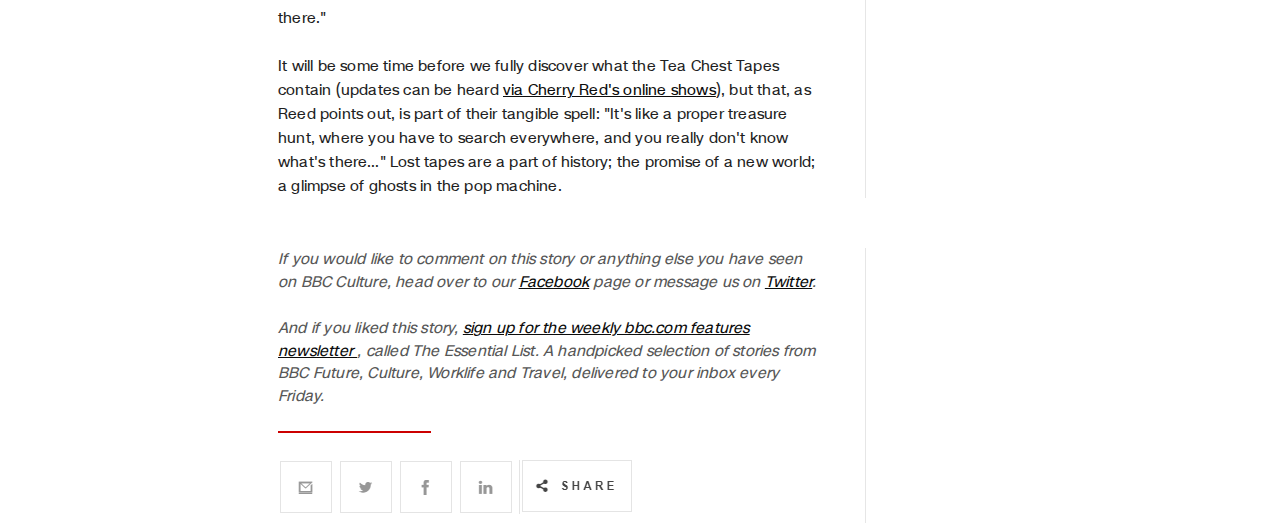
==== commit f47d9373: "index.html styling finished" ====
--- a/index.html
+++ b/index.html
@@ -12,9 +12,11 @@
     <body>
         <article>
             <div class="article-container">
-                <header>
-                    <a href="https://www.bbc.com/culture/columns/music"><strong>MUSIC</strong> | </a>
-                    <a href="https://www.bbc.com/culture/tags/pop-music">POP MUSIC</a>
+                <header class="article-header">
+                    <div class="article-section">
+                        <a href="https://www.bbc.com/culture/columns/music">MUSIC | </a>
+                        <a href="https://www.bbc.com/culture/tags/pop-music">POP MUSIC</a>
+                    </div>
                     <h1>The greatest 'lost tapes' ever found?</h1>
                     <!-- Following advices on subtitles mark up from http://html5doctor.com/howto-subheadings/ -->
                     <p id="mainSubtitle">
@@ -114,24 +116,24 @@
                             derived.
                         </p>
                         <section class="more-like-this">
-                            <strong>More like this:</strong>
+                            More like this:
                             <ul>
                                 <li>
                                     <a
                                         href="https://www.bbc.com/culture/article/20210315-the-mystery-of-lost-rock-genius-lee-mavers">
-                                        <strong>The mystery of a 'lost' rock genius</strong>
+                                        The mystery of a 'lost' rock genius
                                     </a>
                                 </li>
                                 <li>
                                     <a
                                         href="https://www.bbc.com/culture/article/20210219-why-pop-stars-are-having-prosthetic-makeovers">
-                                        <strong>Pop stars' most extreme makeovers</strong>
+                                        Pop stars' most extreme makeovers
                                     </a>
                                 </li>
                                 <li>
                                     <a
                                         href="https://www.bbc.com/culture/article/20210216-the-forgotten-story-of-americas-first-black-superstars">
-                                        <strong>America's first black superstars</strong>
+                                        America's first black superstars
                                     </a>
                                 </li>
                             </ul>
@@ -310,50 +312,46 @@
                         </p>
                     </section>
                 </main>
+                <footer>
+                    <p>
+                        If you would like to comment on this story or anything else you have seen on BBC Culture, head
+                        over to our <a href="https://www.facebook.com/pages/BBC-Culture/237388053065908">Facebook</a>
+                        page or message us on <a href="https://twitter.com/bbc_culture">Twitter</a>.
+                    </p>
+                    <p>
+                        And if you liked this story,
+                        <a href="http://pages.emails.bbc.com/subscribe/">
+                            sign up for the weekly bbc.com features newsletter
+                        </a>
+                        , called The Essential List. A handpicked selection of stories from BBC Future, Culture,
+                        Worklife
+                        and Travel, delivered to your inbox every Friday.
+                    </p>
+                    <!-- Share on Social Media mark up following recommendations from https://stackoverflow.com/a/50374914 -->
+                    <div class="share-on-social-media" aria-label="share-on-social-media">
+                        <a
+                            href="mailto:?subject=Shared%20from%20BBC:The%20greatest%20%27lost%20tapes%27%20ever%20found?&body=https%3A%2F%2Fwww.bbc.com%2Fculture%2Farticle%2F20210528-the-discovery-of-mythical-lost-tapes%3Focid%3Dww.social.link.email">
+                            <img src="img/mail.png" alt="Share on Mail">
+                        </a>
+                        <a
+                            href="https://twitter.com/intent/tweet?text=The%20greatest%20%27lost%20tapes%27%20ever%20found?&url=https%3A%2F%2Fwww.bbc.com%2Fculture%2Farticle%2F20210528-the-discovery-of-mythical-lost-tapes%3Focid%3Dww.social.link.twitter&via=BBC_Culture">
+                            <img src="img/twitter.png" alt="Share on Twitter">
+                        </a>
+                        <a
+                            href="https://www.facebook.com/sharer/sharer.php?u=https%3A%2F%2Fwww.bbc.com%2Fculture%2Farticle%2F20210528-the-discovery-of-mythical-lost-tapes%3Focid%3Dww.social.link.facebook&t=The%20greatest%20%27lost%20tapes%27%20ever%20found?">
+                            <img src="img/facebook.png" alt="Share on Facebook">
+                        </a>
+                        <a
+                            href="https://www.linkedin.com/shareArticle?mini=true&url=https%3A%2F%2Fwww.bbc.com%2Fculture%2Farticle%2F20210528-the-discovery-of-mythical-lost-tapes%3Focid%3Dww.social.link.linkedin&title=The%20greatest%20%27lost%20tapes%27%20ever%20found?">
+                            <img src="img/linkedin.png" alt="Share on Linkedin">
+                        </a>
+                        <button>
+                            <img src="img/share.png" alt="Share">
+                        </button>
+                    </div>
+                </footer>
             </div>
         </article>
-        <footer>
-            <p>
-                <em>
-                    If you would like to comment on this story or anything else you have seen on BBC Culture, head over
-                    to our <a href="https://www.facebook.com/pages/BBC-Culture/237388053065908">Facebook</a>
-                    page or message us on <a href="https://twitter.com/bbc_culture">Twitter</a>.
-                </em>
-            </p>
-            <p>
-                <em>
-                    And if you liked this story,
-                    <a href="http://pages.emails.bbc.com/subscribe/">
-                        sign up for the weekly bbc.com features newsletter
-                    </a>
-                    , called The Essential List. A handpicked selection of stories from BBC Future, Culture, Worklife
-                    and Travel, delivered to your inbox every Friday.
-                </em>
-            </p>
-            <hr>
-            <!-- Share on Social Media mark up following recommendations from https://stackoverflow.com/a/50374914 -->
-            <div aria-label="share-on-social-media">
-                <a
-                    href="mailto:?subject=Shared%20from%20BBC:The%20greatest%20%27lost%20tapes%27%20ever%20found?&body=https%3A%2F%2Fwww.bbc.com%2Fculture%2Farticle%2F20210528-the-discovery-of-mythical-lost-tapes%3Focid%3Dww.social.link.email">
-                    <img src="img/mail.png" alt="Share on Mail">
-                </a>
-                <a
-                    href="https://twitter.com/intent/tweet?text=The%20greatest%20%27lost%20tapes%27%20ever%20found?&url=https%3A%2F%2Fwww.bbc.com%2Fculture%2Farticle%2F20210528-the-discovery-of-mythical-lost-tapes%3Focid%3Dww.social.link.twitter&via=BBC_Culture">
-                    <img src="img/twitter.png" alt="Share on Twitter">
-                </a>
-                <a
-                    href="https://www.facebook.com/sharer/sharer.php?u=https%3A%2F%2Fwww.bbc.com%2Fculture%2Farticle%2F20210528-the-discovery-of-mythical-lost-tapes%3Focid%3Dww.social.link.facebook&t=The%20greatest%20%27lost%20tapes%27%20ever%20found?">
-                    <img src="img/facebook.png" alt="Share on Facebook">
-                </a>
-                <a
-                    href="https://www.linkedin.com/shareArticle?mini=true&url=https%3A%2F%2Fwww.bbc.com%2Fculture%2Farticle%2F20210528-the-discovery-of-mythical-lost-tapes%3Focid%3Dww.social.link.linkedin&title=The%20greatest%20%27lost%20tapes%27%20ever%20found?">
-                    <img src="img/linkedin.png" alt="Share on Linkedin">
-                </a>
-                <button>
-                    <img src="img/share.png" alt="Share">
-                </button>
-            </div>
-        </footer>
     </body>
 
 </html>
--- a/css/styles.css
+++ b/css/styles.css
@@ -41,7 +41,8 @@
     position: relative;
 }
 
-.article-section {
+.article-section,
+.article-section a {
     font-size: 12px;
     letter-spacing: 0.2px;
     color: #c00;
@@ -67,6 +68,18 @@
     font-weight: 400;
     padding-right: 30%;
 }
+
+#mainSubtitle {
+    font-family: 'CNN Font',
+        "Times New Roman",
+        Times,
+        serif;
+    margin-bottom: 16px;
+    font-size: 1.5rem;
+    font-weight: 400;
+    padding-right: 15%;
+}
+
 
 .article-header h3 {
     color: #7a7a7a;
@@ -153,7 +166,8 @@
     margin: 0;
 }
 
-section {
+section,
+footer {
     margin-right: 24px;
     padding-right: 48px;
     border-right: 1px solid #e6e6e6;
@@ -162,7 +176,9 @@
 
 }
 
-section p {
+section p,
+footer p,
+footer .share-on-social-media {
     padding-left: 188px;
     font-size: 15px;
     font-weight: 100;
@@ -183,7 +199,8 @@
     text-transform: uppercase;
 }
 
-section a {
+section a,
+footer a {
     color: #0c0c0c;
 }
 
@@ -233,6 +250,10 @@
     text-decoration: none;
     font-weight: 800;
     letter-spacing: 0.25px;
+}
+
+section img {
+    width: 100%;
 }
 
 section figcaption {
@@ -254,3 +275,66 @@
 .embedded {
     width: 100%;
 }
+
+blockquote {
+    border-left: 3px solid #cc0000;
+    line-height: 32px;
+    font-size: larger;
+    font-style: italic;
+    color: #575757;
+    padding-left: 22px;
+    margin-left: 188px;
+    margin-top: 24px;
+}
+
+section>h2:first-child {
+    margin-left: 188px;
+}
+
+.more-like-this {
+    font-weight: 800;
+    margin-left: 188px;
+    margin-top: 24px;
+    border: none;
+}
+
+.more-like-this ul {
+    list-style-type: '-';
+    list-style-position: inside;
+}
+
+.more-like-this a {
+    text-decoration: none;
+    color: #575757;
+    font-weight: 100;
+}
+
+.share-on-social-media a {
+    text-decoration: none;
+}
+
+.share-on-social-media button {
+    border: none;
+    background-color: transparent;
+    width: 116px;
+}
+
+footer p {
+    color: #575757;
+    /* font-size: 16px; */
+    line-height: 1.5;
+    font-style: italic;
+}
+
+
+footer p:last-child {
+    margin-bottom: 24px;
+}
+
+footer p:last-of-type::after {
+    content: "";
+    display: block;
+    width: 153px;
+    border-bottom: 2px solid #cc0000;
+    margin: 24px 0;
+}
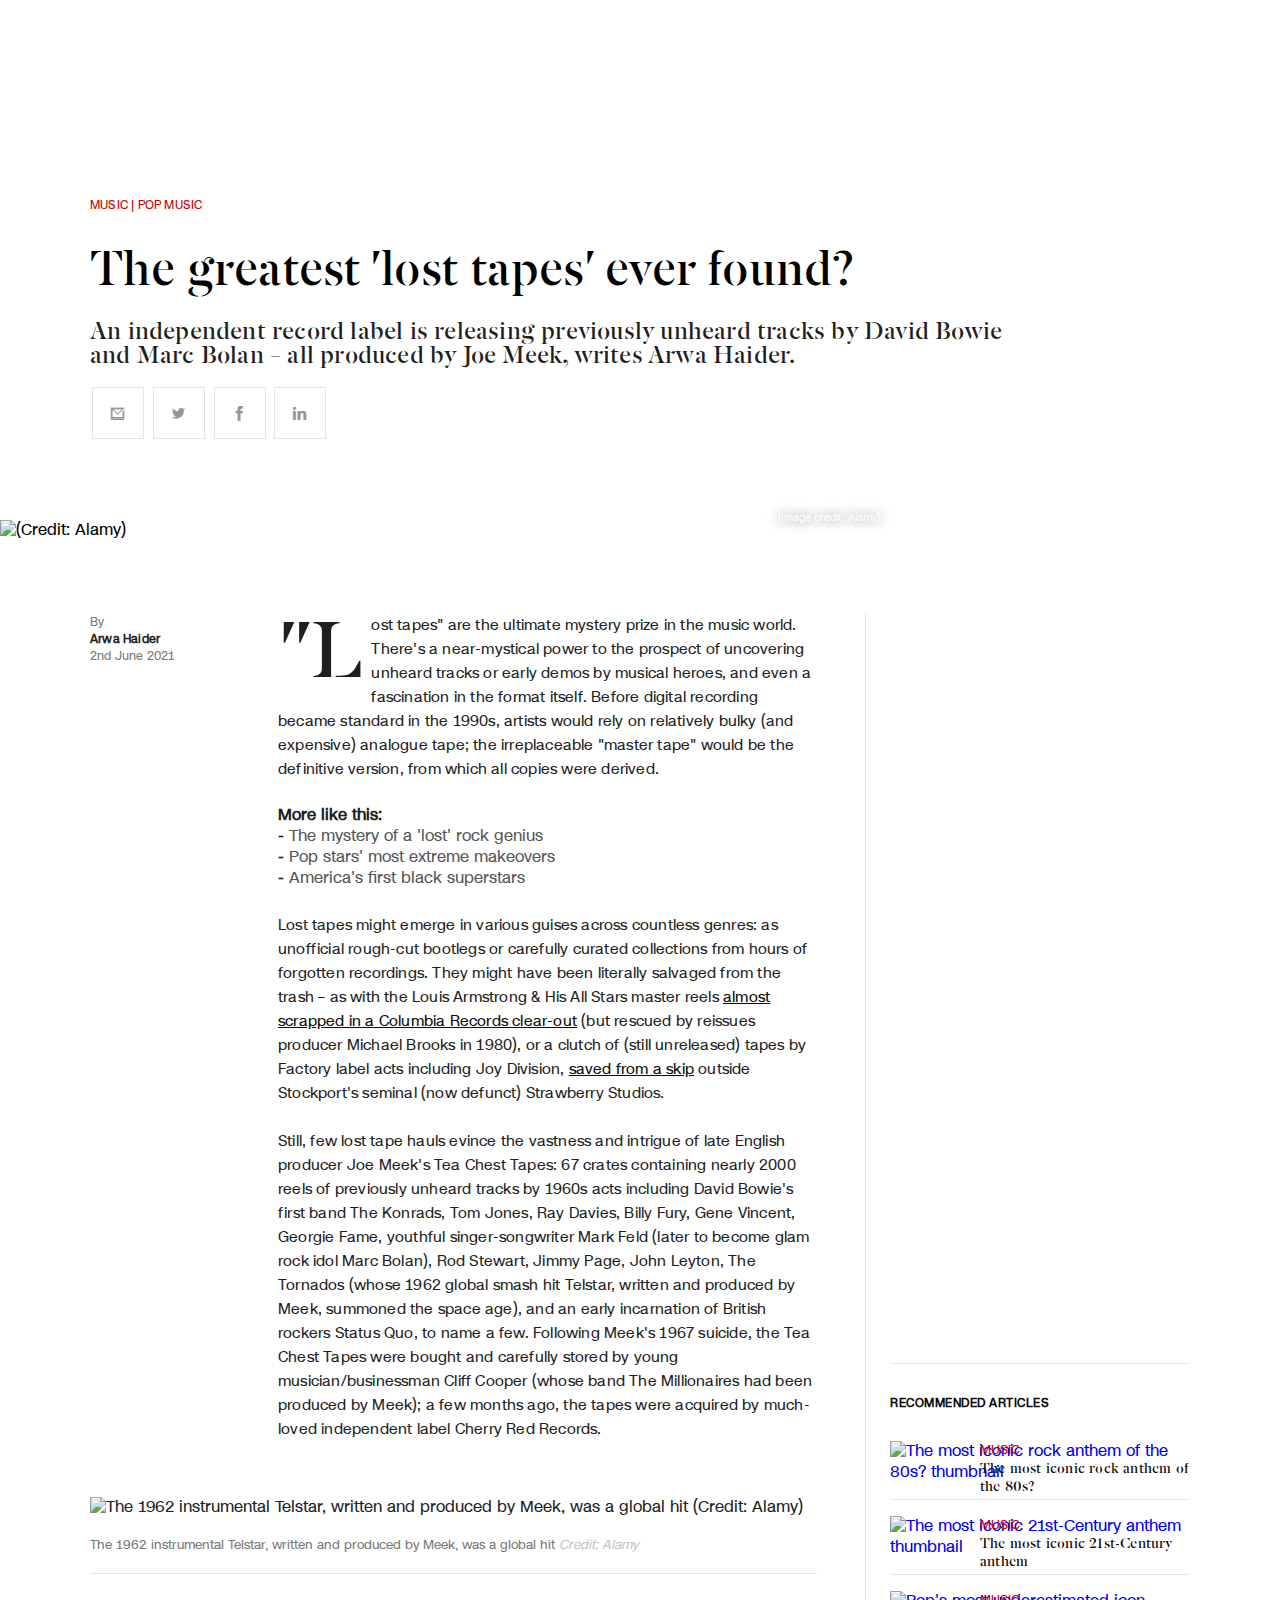
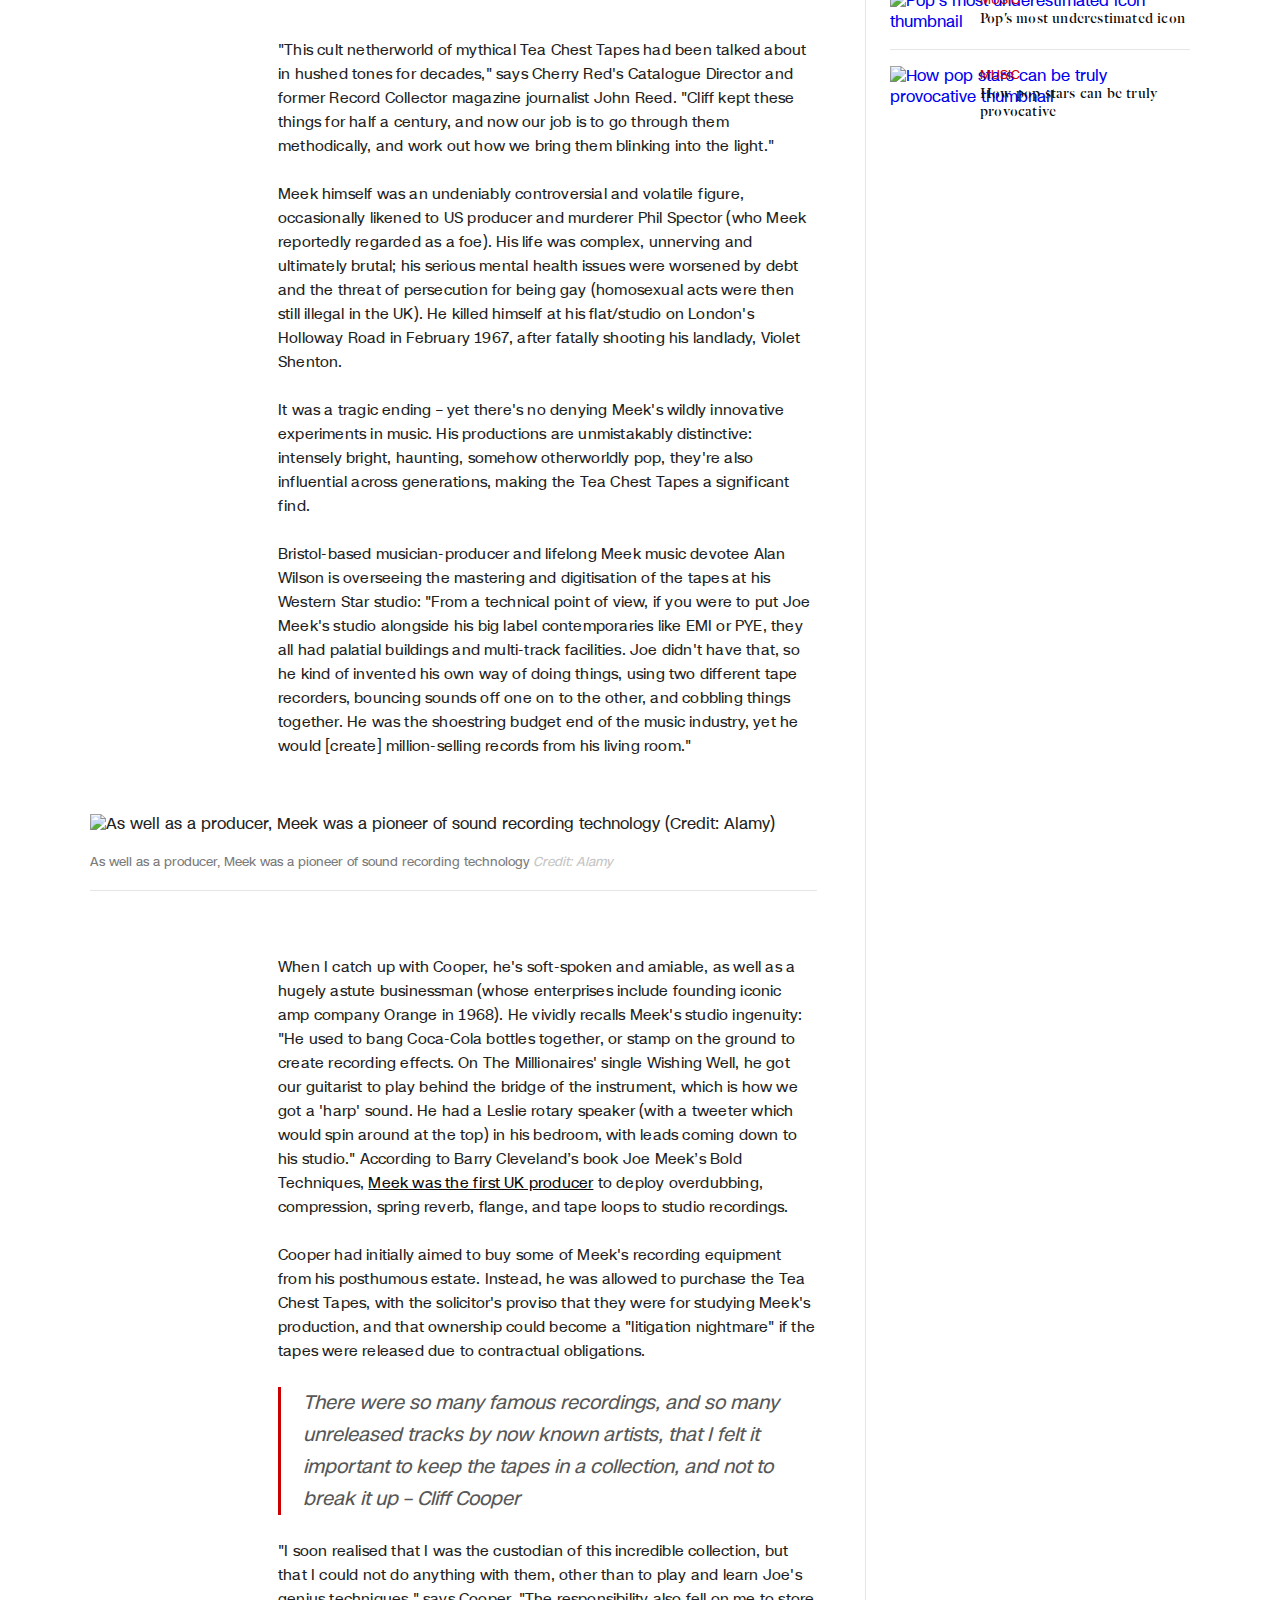
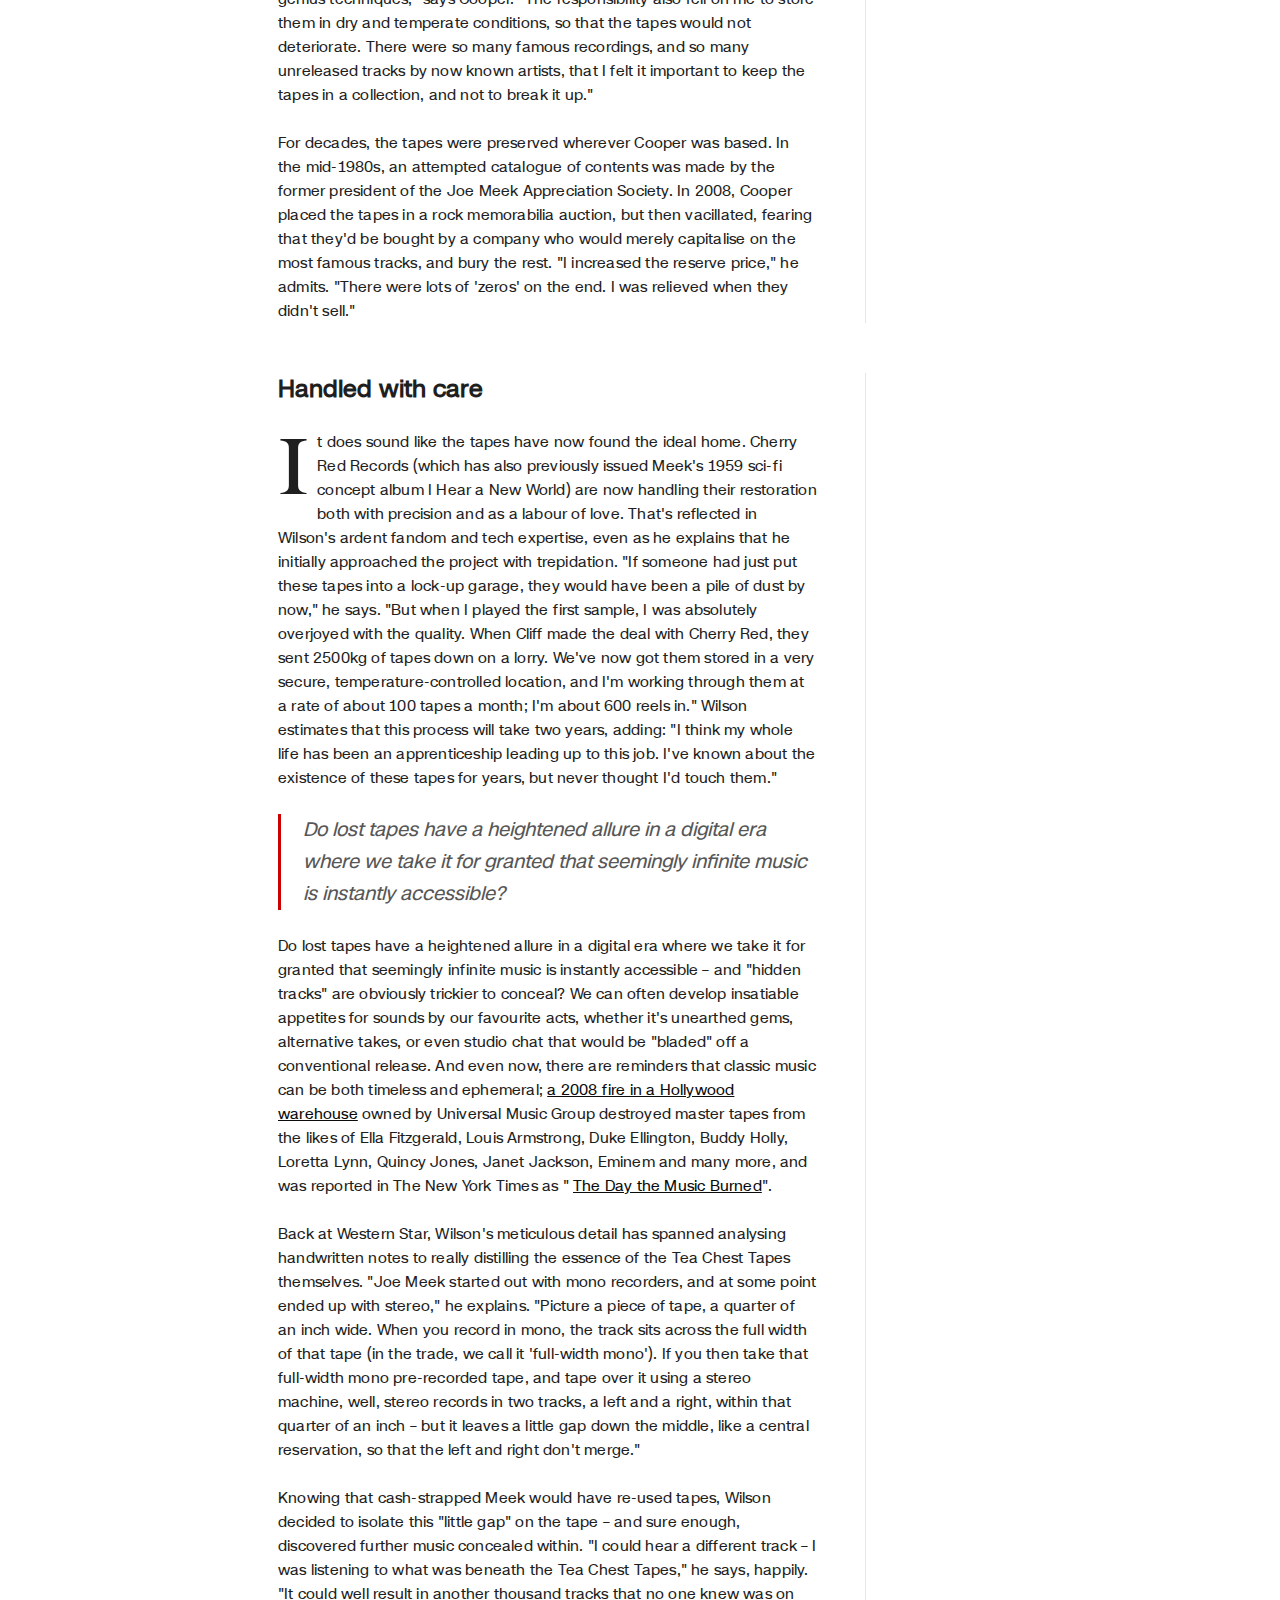
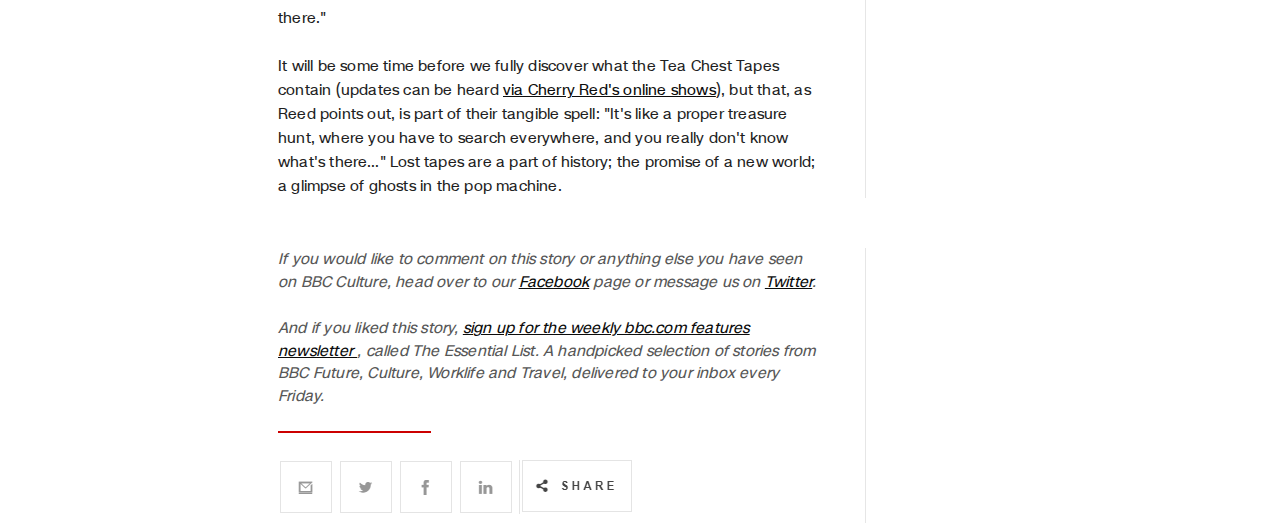
==== commit ebfe9d76: "Unused fonts deleted. Aside image width corrected" ====
--- a/index.html
+++ b/index.html
@@ -280,9 +280,9 @@
                                 Hollywood warehouse</a> owned by Universal Music Group destroyed master
                             tapes from the likes of Ella Fitzgerald, Louis Armstrong, Duke Ellington, Buddy Holly,
                             Loretta Lynn, Quincy Jones, Janet Jackson, Eminem and many more, and was reported in The New
-                            York Times as " <a
-                                href="https://www.nytimes.com/2019/06/11/magazine/universal-fire-master-recordings.html">
-                                The Day the Music Burned</a> ".
+                            York Times as "
+                            <a href="https://www.nytimes.com/2019/06/11/magazine/universal-fire-master-recordings.html">
+                                The Day the Music Burned</a>".
                         </p>
                         <p>
                             Back at Western Star, Wilson's meticulous detail has spanned analysing handwritten notes to
--- a/css/styles.css
+++ b/css/styles.css
@@ -241,6 +241,10 @@
     line-height: 18px;
 }
 
+.related-article-aside img {
+    width: auto;
+}
+
 .related-article-aside h4 {
     color: #7a7a7a;
     font-weight: 100;
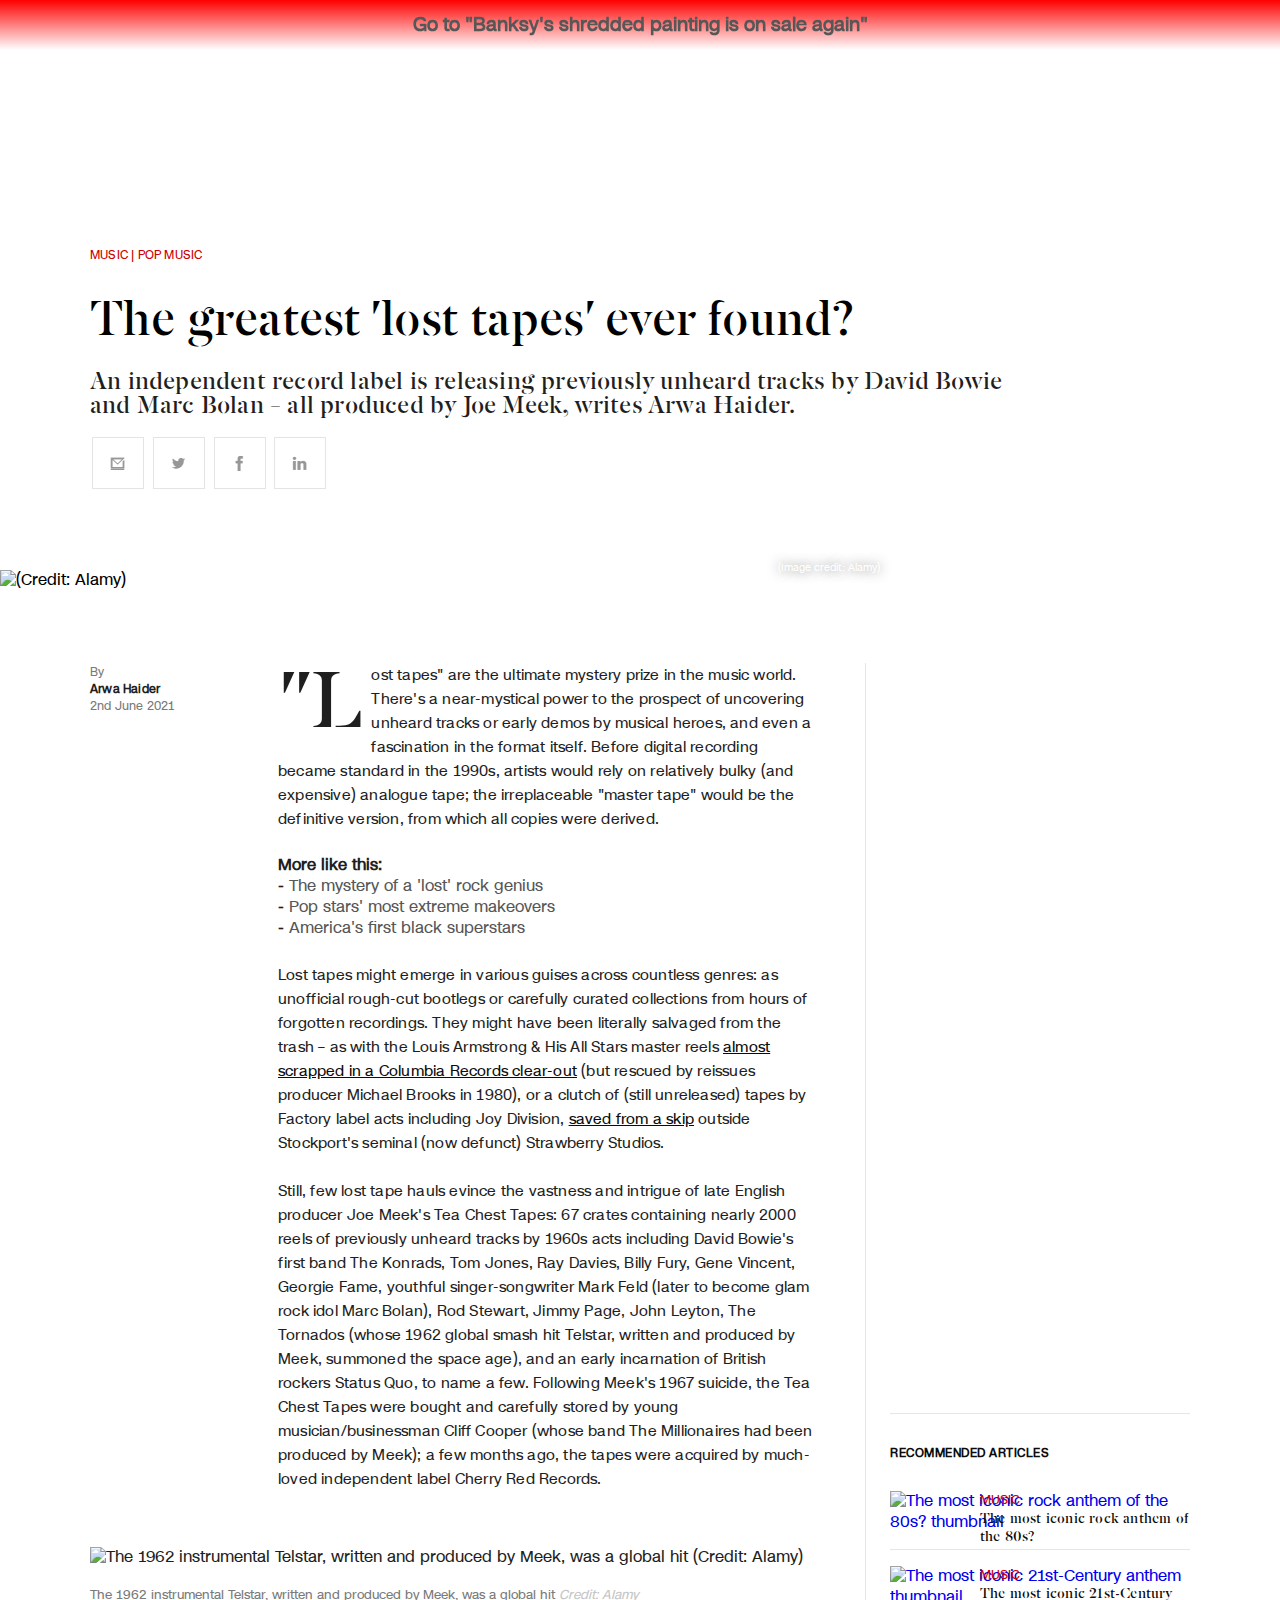
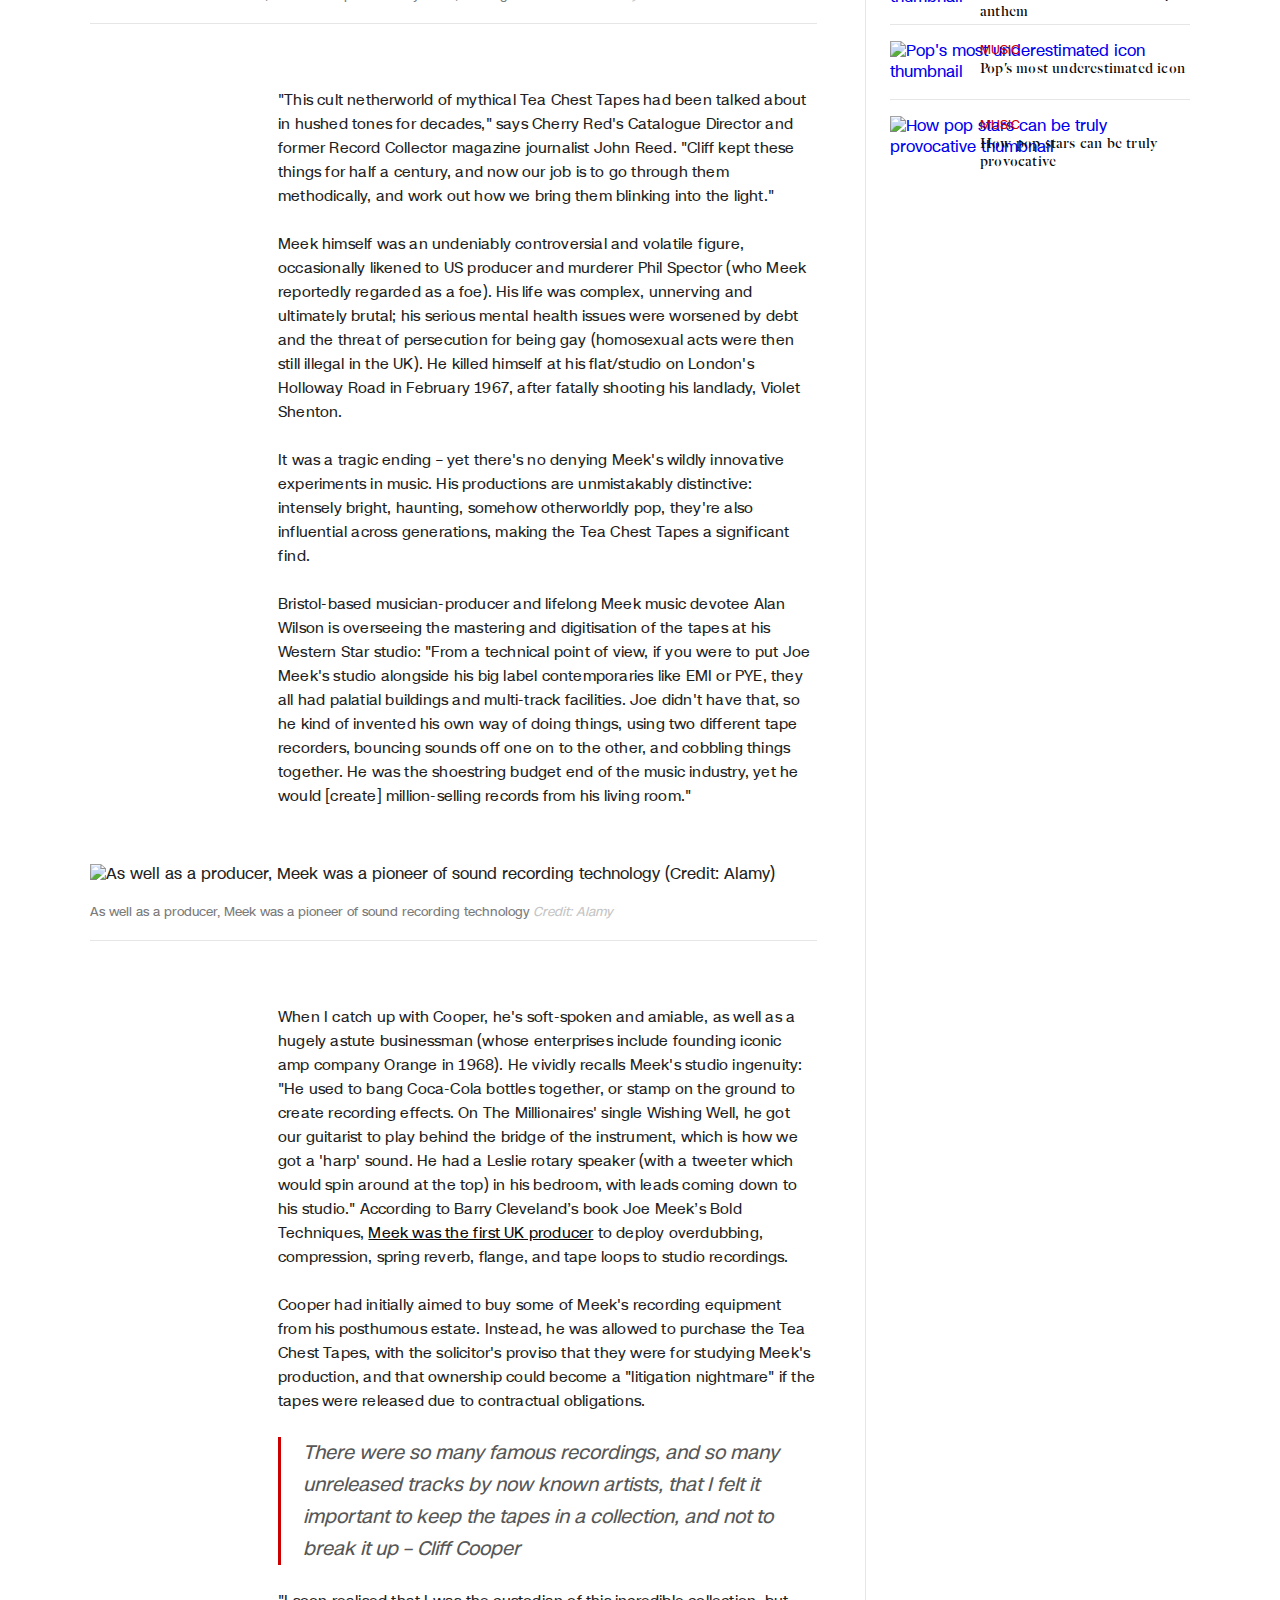
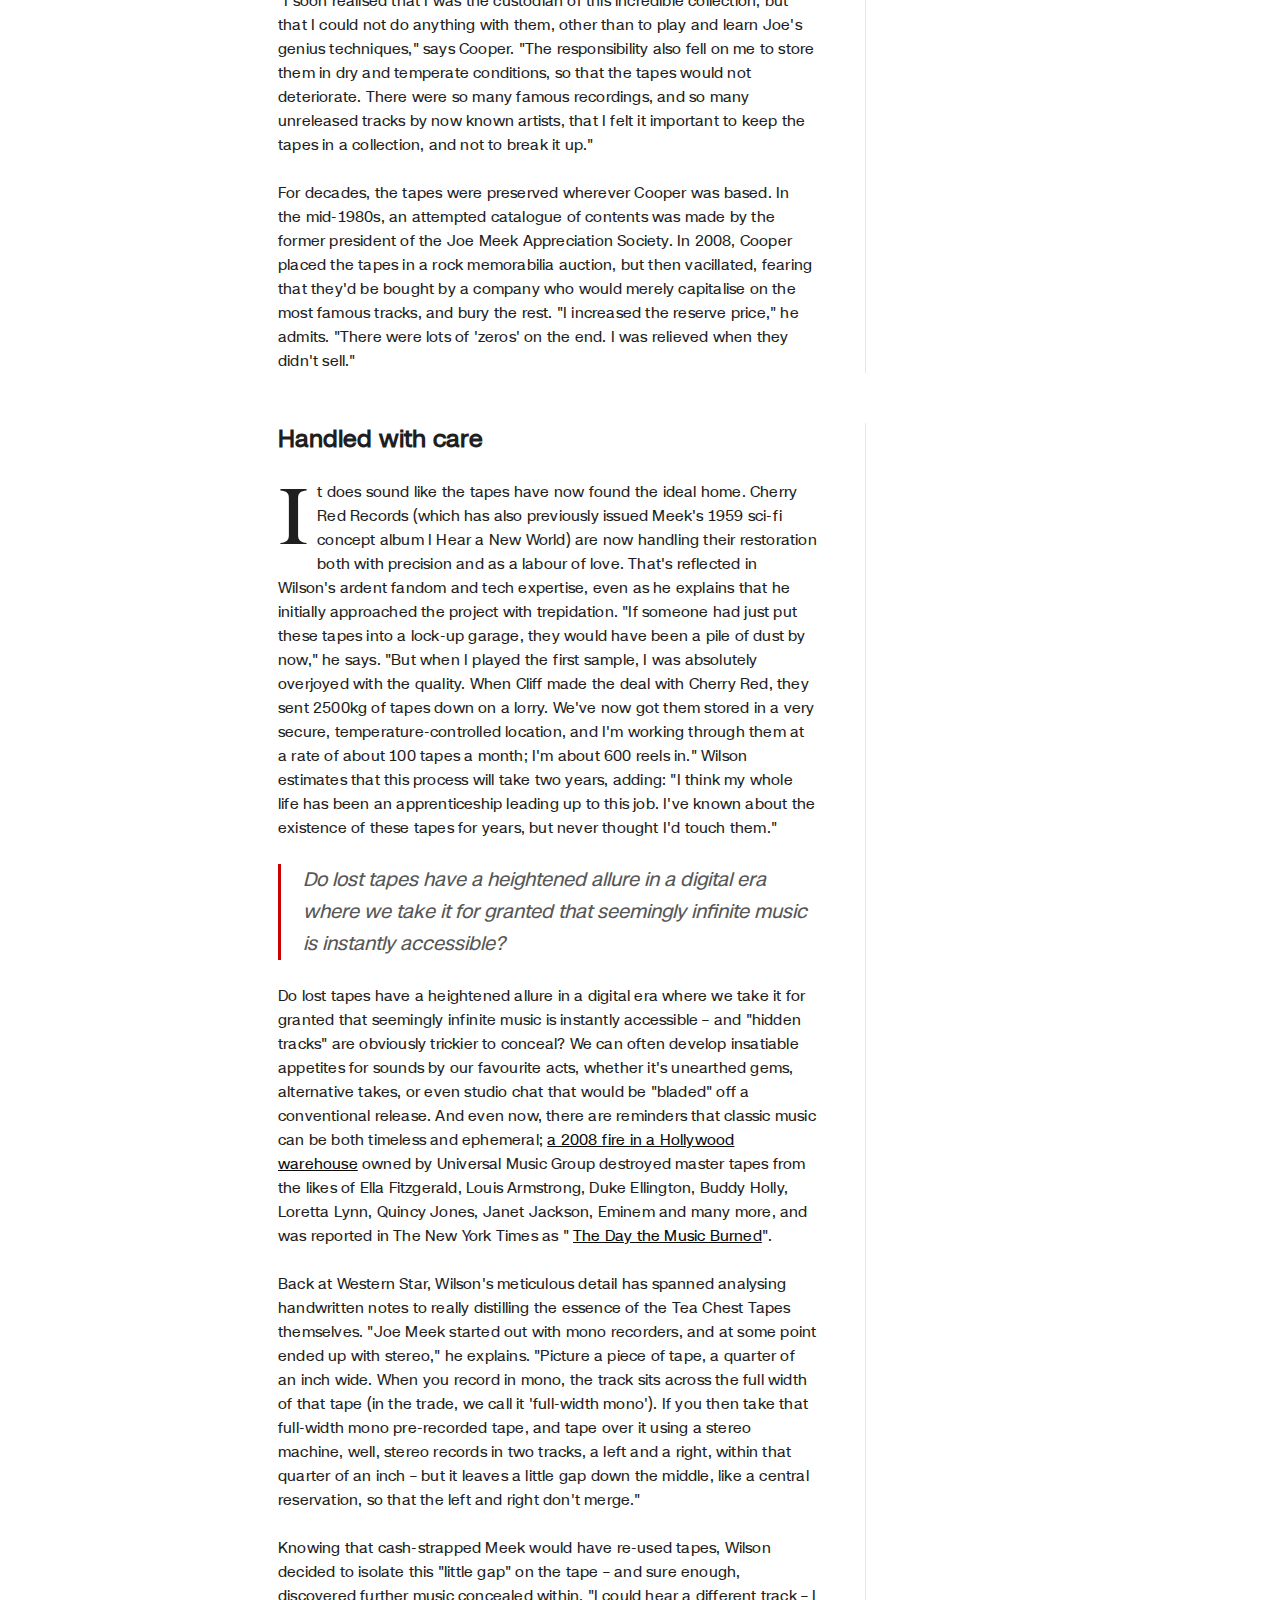
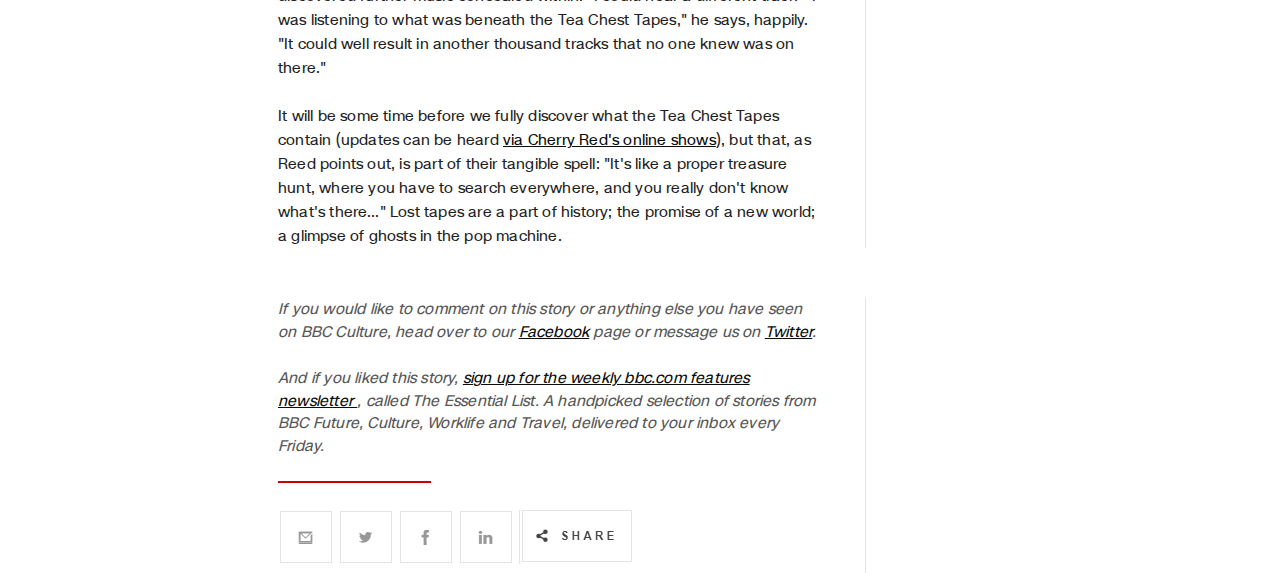
==== commit a46dc157: "Link from one article to another added" ====
--- a/index.html
+++ b/index.html
@@ -10,6 +10,9 @@
     </head>
 
     <body>
+        <nav class="browse-articles">
+            <a href="./cnn-article.html">Go to "Banksy's shredded painting is on sale again"</a>
+        </nav>
         <article>
             <div class="article-container">
                 <header class="article-header">
--- a/css/styles.css
+++ b/css/styles.css
@@ -18,7 +18,8 @@
         'Helvetica Neue',
         Helvetica,
         Arial,
-        sans-serif
+        sans-serif;
+    overflow-x: hidden;
 }
 
 p {
@@ -339,6 +340,30 @@
     content: "";
     display: block;
     width: 153px;
-    border-bottom: 2px solid #cc0000;
+    border-bottom: 2px solid #c00;
     margin: 24px 0;
 }
+
+.browse-articles {
+    width: 100vw;
+    height: 50px;
+    background: linear-gradient(0deg, rgba(0, 0, 0, 0) 0%, rgba(255, 0, 0, 0.75) 100%);
+    position: sticky;
+    top: 0;
+    z-index: 2;
+}
+
+.browse-articles a {
+    width: 100%;
+    display: block;
+    line-height: 50px;
+    text-align: center;
+    text-decoration: none;
+    font-size: larger;
+    color: #575757;
+}
+
+.browse-articles:hover {
+    font-weight: 900;
+    background: linear-gradient(0deg, rgba(0, 0, 0, 0) 0%, rgba(255, 0, 0, 1) 100%);
+}
